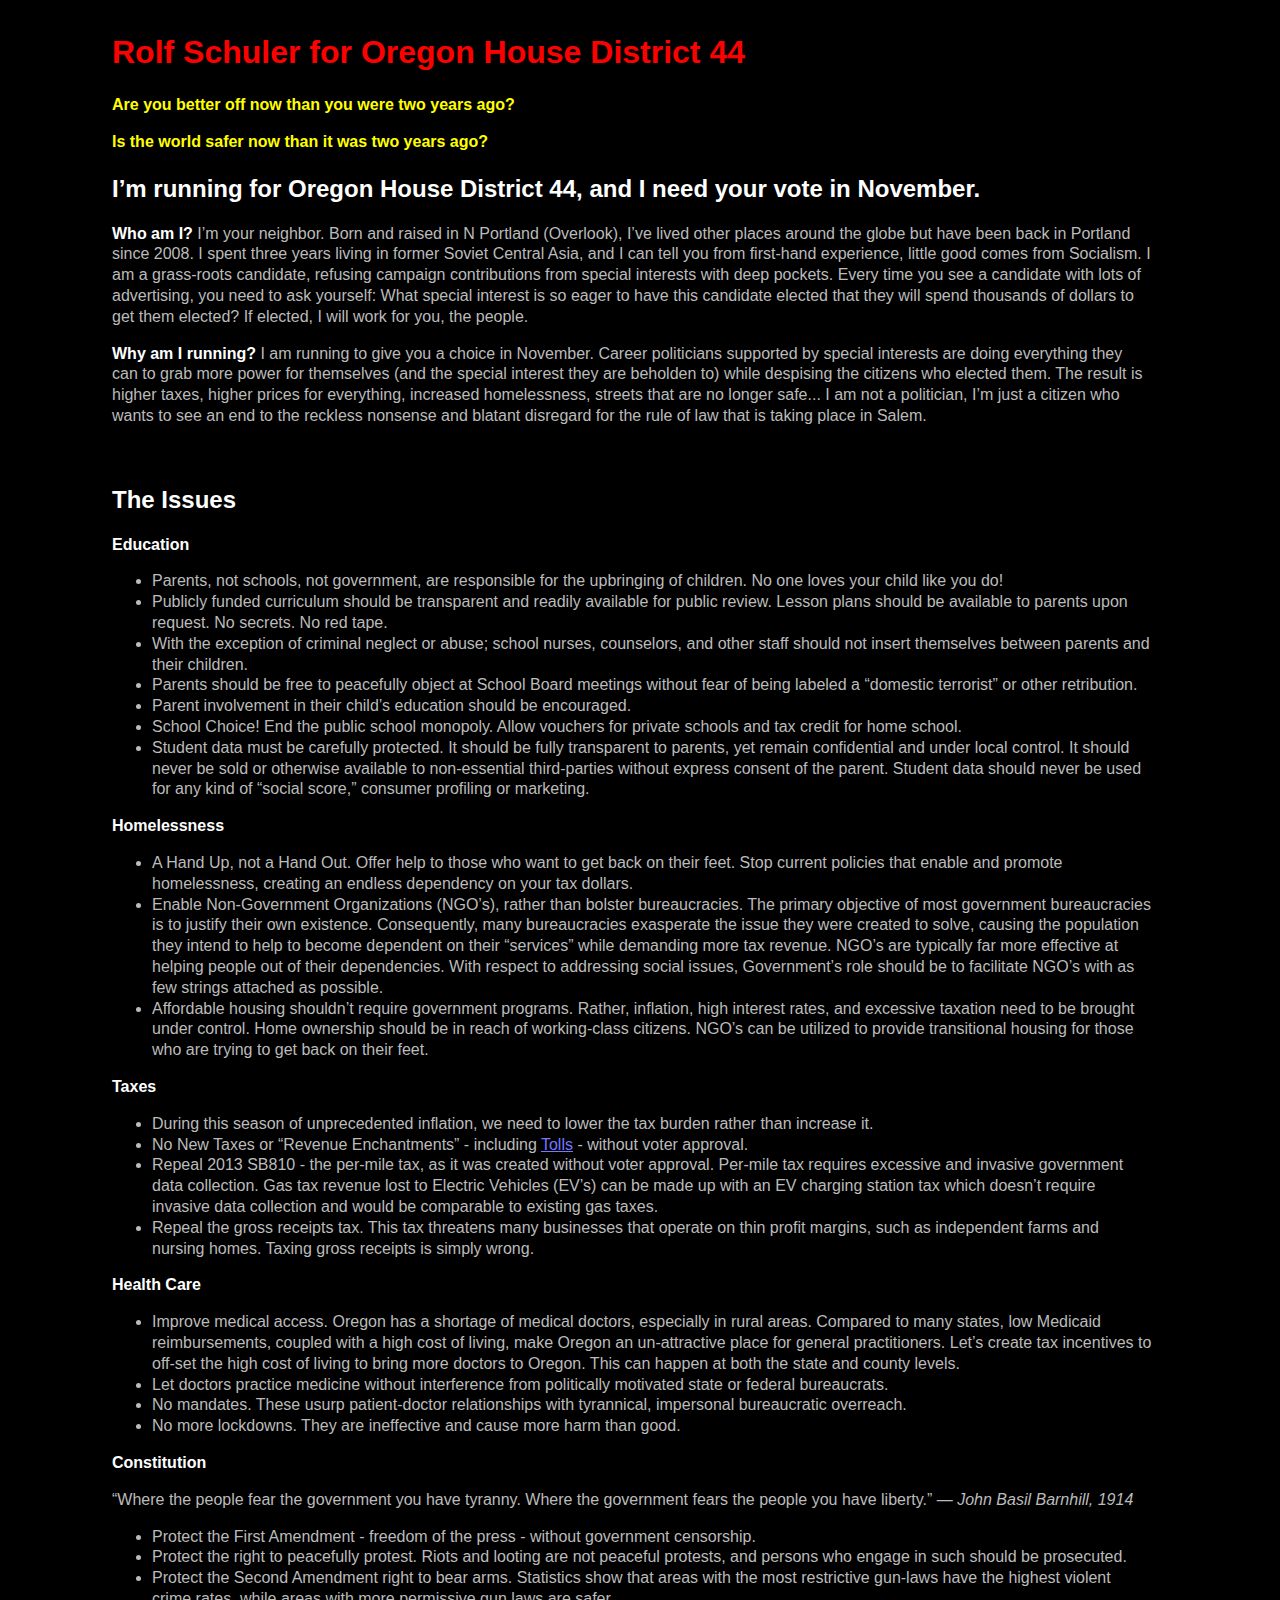
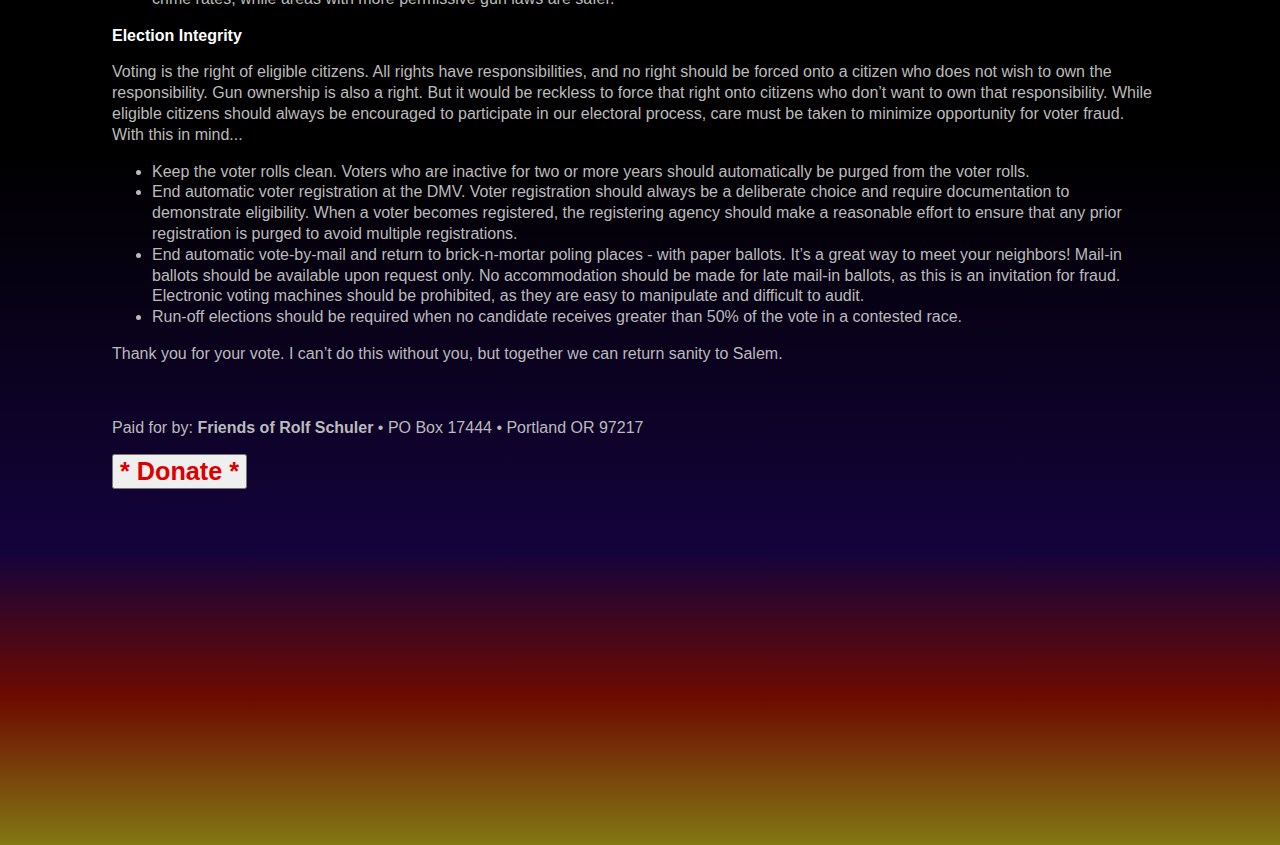
==== index.html @ 528596a6 "Update index.html" ====
<!DOCTYPE html>
<html lang="en">
<head>
<meta http-equiv="Content-Type" content="text/html; charset=UTF-8" />
<meta name="viewport" content="width=device-width, initial-scale=1.0" />
<link rel="stylesheet" type="text/css" href="reactive_black.css" />
<link rel="shortcut icon" href="favicon.ico" type="image/x-icon" />
<title>Rolf For Oregon House District 44</title>
<script type="text/javascript">
var revision = {
 "en" : "2022-10-09 rs",
 "es" : "jh",
 "ru" : "tp",
 "uk" : "tp"
};
</script>
</head>
<body>
<!--  Insert Language Options   en es ru uk  -->
<h1>Rolf Schuler for Oregon House District 44</h1>
<p class="pHeadY">Are you better off now than you were two years ago?</p>
<p class="pHeadY">Is the world safer now than it was two years ago?</p>

<h2>I&rsquo;m running for Oregon House District 44, and I need your vote in November.</h2>

<p><span class="pHead">Who am I?</span> I&rsquo;m your neighbor. Born and raised in N Portland (Overlook), I&rsquo;ve lived other places around the globe but have been back in Portland since 2008. I spent three years living in former Soviet Central Asia, and I can tell you from first-hand experience, little good comes from Socialism. I am a grass-roots candidate, refusing campaign contributions from special interests with deep pockets. Every time you see a candidate with lots of advertising, you need to ask yourself: What special interest is so eager to have this candidate elected that they will spend thousands of dollars to get them elected? If elected, I will work for you, the people.</p>

<p><span class="pHead">Why am I running?</span> I am running to give you a choice in November. Career politicians supported by special interests are doing everything they can to grab more power for themselves (and the special interest they are beholden to) while despising the citizens who elected them. The result is higher taxes, higher prices for everything, increased homelessness, streets that are no longer safe... I am not a politician, I&rsquo;m just a citizen who wants to see an end to the reckless nonsense and blatant disregard for the rule of law that is taking place in Salem.</p>
<p>&nbsp;</p>
<h2>The Issues</h2>

<p class="pHead">Education</p><ul>
<li>Parents, not schools, not government, are responsible for the upbringing of children. No one loves your child like you do!</li>
<li>Publicly funded curriculum should be transparent and readily available for public review. Lesson plans should be available to parents upon request. No secrets. No red tape.</li>
<li>With the exception of criminal neglect or abuse; school nurses, counselors, and other staff should not insert themselves between parents and their children.</li>
<li>Parents should be free to peacefully object at School Board meetings without fear of being labeled a &ldquo;domestic terrorist&rdquo; or other retribution.</li>
<li>Parent involvement in their child&rsquo;s education should be encouraged.</li>
<li>School Choice! End the public school monopoly. Allow vouchers for private schools and tax credit for home school.</li>
<li>Student data must be carefully protected. It should be fully transparent to parents, yet remain confidential and under local control. It should never be sold or otherwise available to non-essential third-parties without express consent of the parent. Student data should never be used for any kind of &ldquo;social score,&rdquo; consumer profiling or marketing.</li>
</ul>

<p class="pHead">Homelessness</p><ul>
<li>A Hand Up, not a Hand Out. Offer help to those who want to get back on their feet. Stop current policies that enable and promote homelessness, creating an endless dependency on your tax dollars.</li>
<li>Enable Non-Government Organizations (NGO&rsquo;s), rather than bolster bureaucracies. The primary objective of most government bureaucracies is to justify their own existence. Consequently, many bureaucracies exasperate the issue they were created to solve, causing the population they intend to help to become dependent on their &ldquo;services&rdquo; while demanding more tax revenue. NGO&rsquo;s are typically far more effective at helping people out of their dependencies. With respect to addressing social issues, Government&rsquo;s role should be to facilitate NGO&rsquo;s with as few strings attached as possible.</li>
<li>Affordable housing shouldn&rsquo;t require government programs. Rather, inflation, high interest rates, and excessive taxation need to be brought under control. Home ownership should be in reach of working-class citizens. NGO&rsquo;s can be utilized to provide transitional housing for those who are trying to get back on their feet.</li>
</ul>

<p class="pHead">Taxes</p><ul>
<li>During this season of unprecedented inflation, we need to lower the tax burden rather than increase it.</li>
<li>No New Taxes or &ldquo;Revenue Enchantments&rdquo; - including <a href="https://votebeforetolls.org" target="_blank" rel="noreferrer noopener">Tolls</a> - without voter approval.</li>
<li>Repeal 2013 SB810 - the per-mile tax, as it was created without voter approval. Per-mile tax requires excessive and invasive government data collection. Gas tax revenue lost to Electric Vehicles (EV&rsquo;s) can be made up with an EV charging station tax which doesn&rsquo;t require invasive data collection and would be comparable to existing gas taxes.</li>
<li>Repeal the gross receipts tax. This tax threatens many businesses that operate on thin profit margins, such as independent farms and nursing homes. Taxing gross receipts is simply wrong.</li>
</ul>

<p class="pHead">Health Care</p><ul>
<li>Improve medical access. Oregon has a shortage of medical doctors, especially in rural areas. Compared to many states, low Medicaid reimbursements, coupled with a high cost of living, make Oregon an un-attractive place for general practitioners. Let&rsquo;s create tax incentives to off-set the high cost of living to bring more doctors to Oregon. This can happen at both the state and county levels.</li>
<li>Let doctors practice medicine without interference from politically motivated state or federal bureaucrats.</li>
<li>No mandates. These usurp patient-doctor relationships with tyrannical, impersonal bureaucratic overreach.</li>
<li>No more lockdowns. They are ineffective and cause more harm than good.</li>
</ul>

<p class="pHead">Constitution</p><p>&ldquo;Where the people fear the government you have tyranny. Where the government fears the people you have liberty.&rdquo; &mdash; <i>John Basil Barnhill, 1914</i></p><ul>
<li>Protect the First Amendment - freedom of the press - without government censorship.</li>
<li>Protect the right to peacefully protest. Riots and looting are not peaceful protests, and persons who engage in such should be prosecuted.</li>
<li>Protect the Second Amendment right to bear arms. Statistics show that areas with the most restrictive gun-laws have the highest violent crime rates, while areas with more permissive gun laws are safer.</li>
</ul>

<p class="pHead">Election Integrity</p><p>Voting is the right of eligible citizens. All rights have responsibilities, and no right should be forced onto a citizen who does not wish to own the responsibility. Gun ownership is also a right. But it would be reckless to force that right onto citizens who don&rsquo;t want to own that responsibility. While eligible citizens should always be encouraged to participate in our electoral process, care must be taken to minimize opportunity for voter fraud. With this in mind...</p><ul>
<li>Keep the voter rolls clean. Voters who are inactive for two or more years should automatically be purged from the voter rolls.</li>
<li>End automatic voter registration at the DMV. Voter registration should always be a deliberate choice and require documentation to demonstrate eligibility. When a voter becomes registered, the registering agency should make a reasonable effort to ensure that any prior registration is purged to avoid multiple registrations.</li>
<li>End automatic vote-by-mail and return to brick-n-mortar poling places - with paper ballots. It&rsquo;s a great way to meet your neighbors! Mail-in ballots should be available upon request only. No accommodation should be made for late mail-in ballots, as this is an invitation for fraud. Electronic voting machines should be prohibited, as they are easy to manipulate and difficult to audit.</li>
<li>Run-off elections should be required when no candidate receives greater than 50% of the vote in a contested race.</li>
</ul>

<p>Thank you for your vote. I can&rsquo;t do this without you, but together we can return sanity to Salem.</p>
<p>&nbsp;</p>
<p>Paid for by: <strong>Friends of Rolf Schuler</strong> &bull; PO Box 17444 &bull; Portland OR 97217</p>
<div style="font-size: large"><form action="https://secure.anedot.com/0b63c38c-93d5-4f43-864d-88f693352cc8/90d7b7e9-d9a1-4845-b103-831c47425085"" method="get" target="_blank">
   <button class="bigButton" type="submit">* Donate *</button>
</form></div>
<p>&nbsp;</p>
<!--  Add Endorsement Badges -->
<div class="no_print"><p>&nbsp;</p><p>&nbsp;</p><p>&nbsp;</p><p>&nbsp;</p><p>&nbsp;</p><p>&nbsp;</p><p>&nbsp;</p><p>&nbsp;</p></div>
</body>
</html>
---- reactive_black.css ----
html { font-size: 100%; }
* { box-sizing: border-box; }
body {
    line-height: 130%;
    background-color: #000000;
     background: linear-gradient(0deg, rgba(130,120,20,1) 0%, rgba(110,10,0,1) 6%, rgba(20,3,60,1) 12%, rgba(0,0,0,1) 28%, rgba(0,0,0,1) 100%);
    margin: 2rem 7rem 1.5rem 7rem;
    max-width: 65rem;
    color: #bbbbbb;
    font-family: Arial, Tahoma, Verdana, Geneva, Helvetica, Swiss, sans-serif;
}
img.floatright {float: right; margin: 0em 0em 1em 2em; width: 30%; z-index: 1; }
img.floatright:hover {
    transform: scale(1.1);
    float: right; margin: 2em 2em 2em 2em; padding-left: 1em;
    width: 70%;
    filter: none;
    z-index: 3;
}

/*   My Android Note 4 is 360 x 560 vertical or 640 x 280 horizontal  */
/*   https://viewportsizes.com/mine/     https://dev.to/macargnelutti/using-css-viewport-units-for-font-sizes-can-be-tricky-3h31   */
@media only screen and (max-width: 820px) {
  /* For mobile phones: */
  html { font-size: 3vw; }
  body { margin: 1rem 2rem 1.5rem 2rem; }
  img.floatright { width: 40%; }
  img.floatright:hover { width: 100%; float: none; margin: 1em 0em 1em 0em; padding-left: 0em; z-index: 1; }
}
@media only screen and (max-width: 599px) {
  /* For mobile phones: */
  html { font-size: 4vw; }
  body { margin: 1rem 2rem 1.5rem 2rem; }
  img.floatright { width: 100%; margin: 0em 0em 0em 0em; float: none; z-index: 1; filter: none; }
  img.floatright:hover { width: 100%; margin: 0em 0em 0em 0em; padding-left: 0em; float: none; z-index: 1; filter: none; }
}




a:link { color: #7777ff; text-decoration: underline; background-color: rgba(0,0,0,0.5) }
a:active { color: #ffff00; text-decoration: none; background-color: #0000ff }
a:visited { color: #5555d4; text-decoration: underline; background-color: rgba(0,0,0,0.5) }
a:hover { color: #dd0000; text-decoration: underline overline; background-color: #ffff00 }

a[href^=tel]:before { content: '\260e \2009'; }     /*  escaped Unicode black phone, escaped Unicode thin-space  */
a[href^=mailto]:before { content: '\2709 \2009'; }  /*  escaped Unicode envelope, escaped Unicode thin-space  */

h1 { page-break-after: avoid; line-height: 130%; color: #ff0000; }
h2 { page-break-after: avoid; line-height: 130%; color: #ffffff; }
h3 { page-break-after: avoid; line-height: 130%; }
h4 { page-break-after: avoid; line-height: 130%; }

p { orphans: 2; }

.pHead{ font-weight: bold; color: #ffffff }
.pHeadY{ font-weight: bold; color: #ffff00 }

/*  background gradient created at https://cssgradient.io/   */
p.auxLinkBar{ text-align: center; font-size: smaller; background: rgba(200,200,0,0.1); background: linear-gradient(90deg, rgba(255,255,0,0.8) 0%, rgba(180,180,0,0.4) 15%, rgba(130,150,0,0.1) 50%, rgba(180,180,0,0.4) 85%, rgba(255,255,0,0.8) 100%); color: rgba(255,100,100,1); padding-top: 0.3rem; padding-bottom: 0.3rem; padding-left: 3rem; padding-right: 3rem; margin-top: 0rem; margin-bottom: 1rem; }
p.auxLinkBar a:link { color: rgba(70,70,255,1); text-decoration: underline; background-color: rgba(0,0,0,0.5); }
p.auxLinkBar a:active { color: rgba(0,0,0,1); text-decoration: none; background-color: rgba(255,255,255,1); }
p.auxLinkBar a:visited { color: rgba(70,70,255,1); text-decoration: underline; background-color: rgba(0,0,0,0.5); }
p.auxLinkBar a:hover { color: rgba(0,0,0,0.8); text-decoration: underline overline; background-color: rgba(255,255,255,0.8); }
p.auxLinkBar .current { color: rgba(255,80,80,0.9); }

.red_bold { color: #ff0000; font-weight: bold; }
.note { color: #00bb00; font-family: times, serif; font-style: italic; }


.yellow_highlight { background-color: rgba(255,255,0,0.4);  color: #eeeeee; }

.command { font-family: Consolas, 'Liberation Mono', Terminus, 'Lucida Console', Terminal, Gamow, monospace, 'Courier New', Courier, mono; color: #ffffff; background-color: rgba(170,255,170,0.3); font-weight: bold; }

.see_also_wb { font-size: smaller; color: #00aa00;  font-style: italic; font-family: times, serif; }

.see_also_wb a:link { color: #66ff00; font-weight: bold; font-style: italic; text-decoration: underline }
.see_also_wb a:active { color: #00cc00; font-weight: bold; font-style: italic; text-decoration: underline overline; background-color: #ffff66 }
.see_also_wb a:visited { color: #66ff00; font-weight: bold; font-style: italic; text-decoration: underline }
.see_also_wb a:hover { color: #000000; font-weight: bold; font-style: italic; text-decoration: none; background-color: #33ff33 }

.date_line { color: #9a9a9a; font-family: "times new roman", roman, times, serif; text-align: left; font-style: italic; font-size: smaller; }

.red_field { color: #ee0000; font-family: consolas, "Liberation Mono", OCR, "OCR A Extended", "Lucida Sans Typewriter", "Courier New", Courier, mono; font-weight: bold; }

.NotHere { color: rgba(0,0,0,0); font-size: small; }
.NotHere a:link    { color: rgba(0,0,0,0); text-decoration: none; background-color: rgba(0,0,0,0); }
.NotHere a:active  { color: rgba(0,0,0,0); text-decoration: none; background-color: rgba(0,0,0,0); }
.NotHere a:visited { color: rgba(0,0,0,0); text-decoration: none; background-color: rgba(0,0,0,0); }
.NotHere a:hover   { color: rgba(0,0,0,0); text-decoration: none; background-color: rgba(0,0,0,0); }

.button {
        display: inline-block;
        padding: 10px 20px;
        text-align: center;
        text-decoration: none;
        color: #ffffff;
        background-color: #7aa8b7;
        border-radius: 6px;
        outline: none;
        font-size: large;
      }

.bigButton { font-weight: bold; font-size: 1.4em; color: #dd0000; }

div.body_box { margin: auto; padding: 0.5rem 2rem 1rem 2rem;
 border: thin double #998787;
/* Gradient generated from http://www.colorzilla.com/gradient-editor/#ffffe5+0,eddf89+100;Custom */
background: #777734; /* Old browsers */
background: -moz-radial-gradient(center, ellipse cover,  #ffffe5 0%, #eddf89 100%); /* FF3.6+ */
background: -webkit-gradient(radial, center center, 0px, center center, 100%, color-stop(0%,#ffffe5), color-stop(100%,#eddf89)); /* Chrome,Safari4+ */
background: -webkit-radial-gradient(center, ellipse cover,  #ffffe5 0%,#eddf89 100%); /* Chrome10+,Safari5.1+ */
background: -o-radial-gradient(center, ellipse cover,  #ffffe5 0%,#eddf89 100%); /* Opera 12+ */
background: -ms-radial-gradient(center, ellipse cover,  #ffffe5 0%,#eddf89 100%); /* IE10+ */
background: radial-gradient(ellipse at center, #271505 0%, #483010 100%); /* W3C */
}
div.body_box a:link { background-color: rgba(0,0,0,0.0) }
div.body_box a:active { background-color: #0000ff }
div.body_box a:visited { background-color: rgba(0,0,0,0.0) }
div.body_box a:hover { background-color: #ffff00 }
/*
div.body_box a:link { color: #7777ff; text-decoration: underline; background-color: rgba(0,0,0,0.0) }
div.body_box a:active { color: #ffff00; text-decoration: none; background-color: #0000ff }
div.body_box a:visited { color: #5555d4; text-decoration: underline; background-color: rgba(0,0,0,0.0) }
div.body_box a:hover { color: #dd0000; text-decoration: underline overline; background-color: #ffff00 }
*/

.no_print { }

@media print {
    .no_print {display:none;}
    .NotHere {display:none;}
    p.auxLinkBar {display:none;}
}
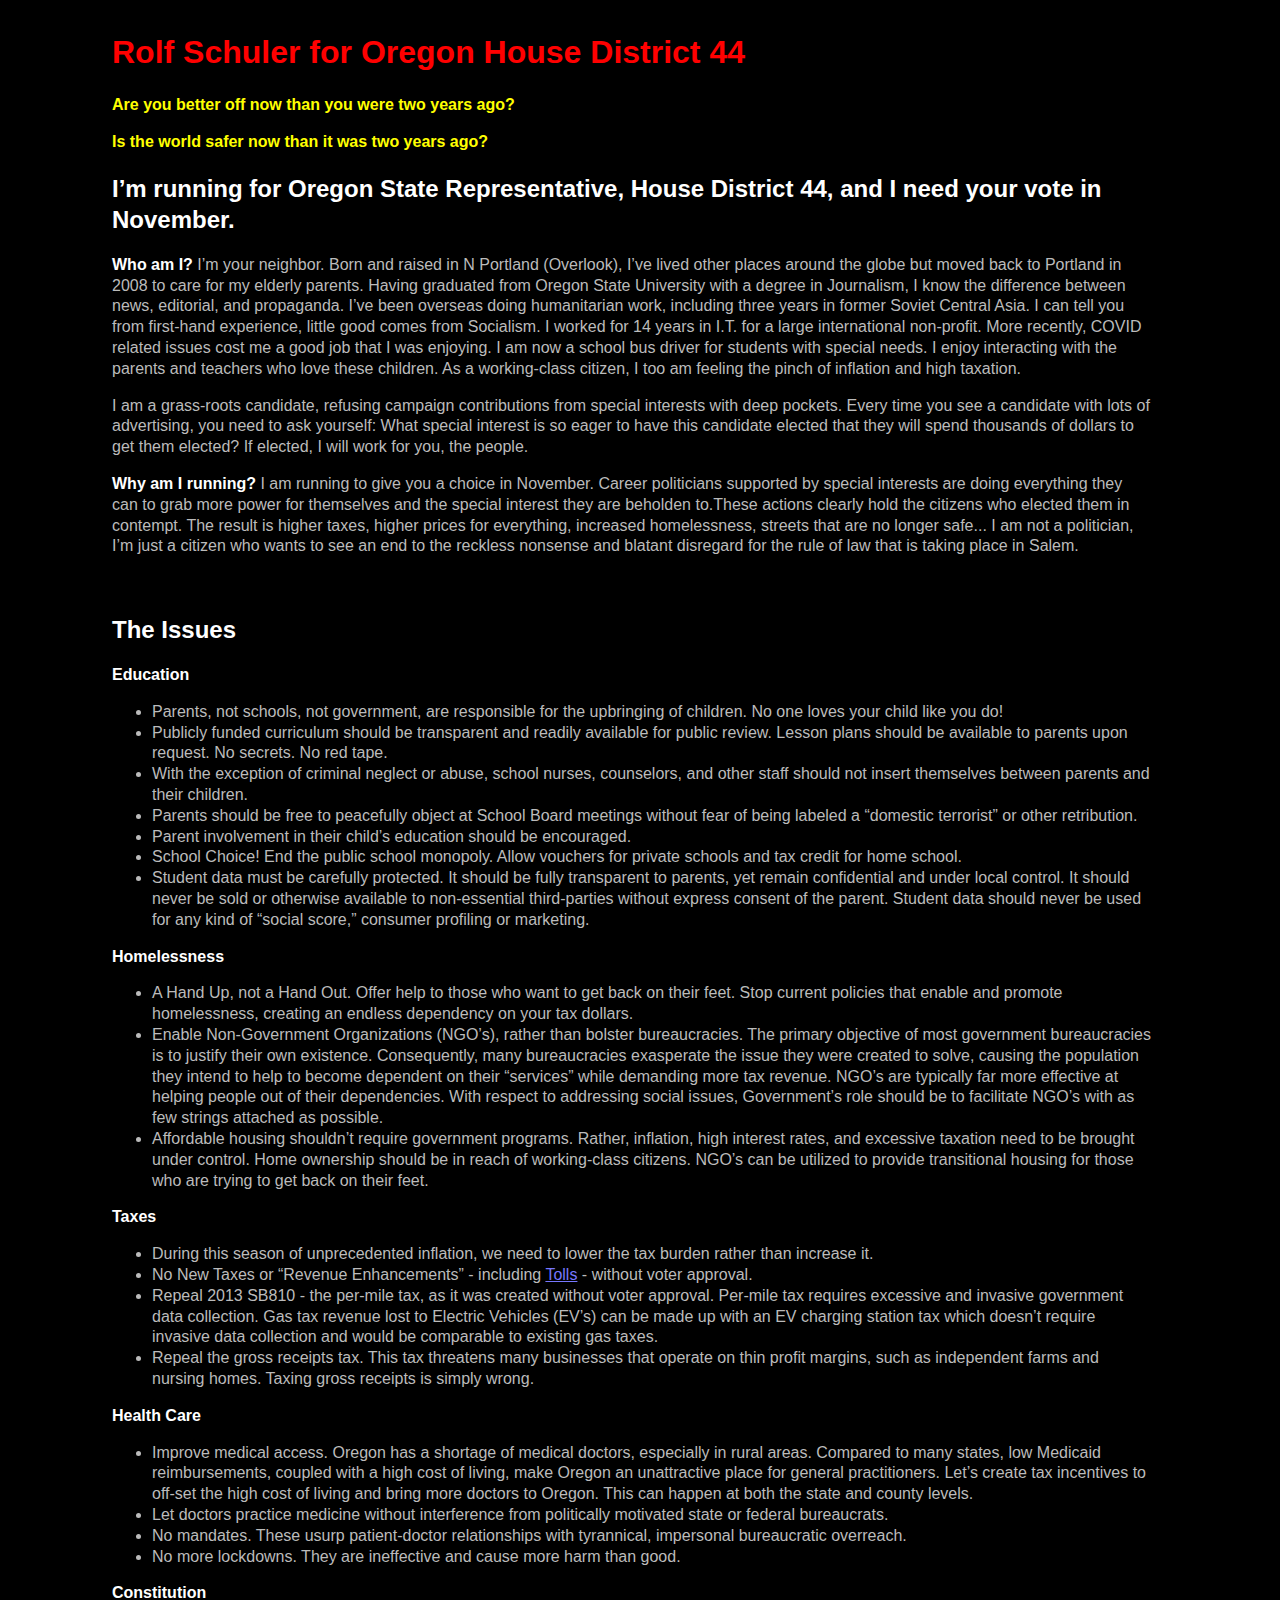
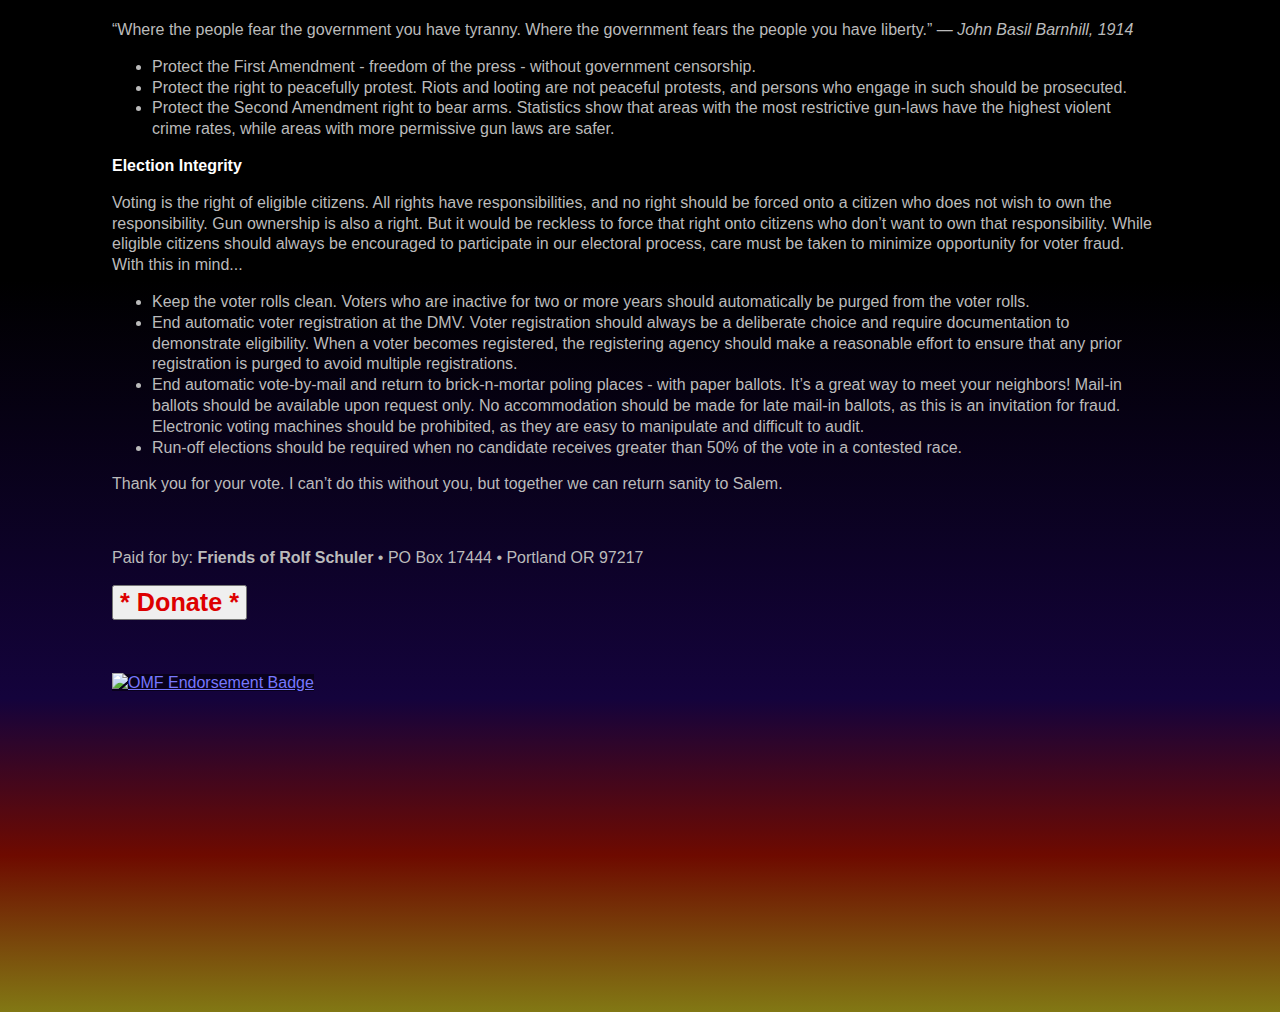
==== commit ee5d3767: "Add files via upload" ====
--- a/index.html
+++ b/index.html
@@ -6,6 +6,7 @@
 <link rel="stylesheet" type="text/css" href="reactive_black.css" />
 <link rel="shortcut icon" href="favicon.ico" type="image/x-icon" />
 <title>Rolf For Oregon House District 44</title>
+<script type="text/javascript" src ="r4o.js"></script>
 <script type="text/javascript">
 var revision = {
  "en" : "2022-10-09 rs",
@@ -21,18 +22,18 @@
 <p class="pHeadY">Are you better off now than you were two years ago?</p>
 <p class="pHeadY">Is the world safer now than it was two years ago?</p>
 
-<h2>I&rsquo;m running for Oregon House District 44, and I need your vote in November.</h2>
+<h2>I&rsquo;m running for Oregon State Representative, House District 44, and I need your vote in November.</h2>
 
-<p><span class="pHead">Who am I?</span> I&rsquo;m your neighbor. Born and raised in N Portland (Overlook), I&rsquo;ve lived other places around the globe but have been back in Portland since 2008. I spent three years living in former Soviet Central Asia, and I can tell you from first-hand experience, little good comes from Socialism. I am a grass-roots candidate, refusing campaign contributions from special interests with deep pockets. Every time you see a candidate with lots of advertising, you need to ask yourself: What special interest is so eager to have this candidate elected that they will spend thousands of dollars to get them elected? If elected, I will work for you, the people.</p>
+<p><span class="pHead">Who am I?</span> I&rsquo;m your neighbor. Born and raised in N Portland (Overlook), I&rsquo;ve lived other places around the globe but moved back to Portland in 2008 to care for my elderly parents. Having graduated from Oregon State University with a degree in Journalism, I know the difference between news, editorial, and propaganda. I&rsquo;ve been overseas doing humanitarian work, including three years in former Soviet Central Asia. I can tell you from first-hand experience, little good comes from Socialism. I worked for 14 years in I.T. for a large international non-profit. More recently, COVID related issues cost me a good job that I was enjoying. I am now a school bus driver for students with special needs. I enjoy interacting with the parents and teachers who love these children. As a working-class citizen, I too am feeling the pinch of inflation and high taxation.</p><p>I am a grass-roots candidate, refusing campaign contributions from special interests with deep pockets. Every time you see a candidate with lots of advertising, you need to ask yourself: What special interest is so eager to have this candidate elected that they will spend thousands of dollars to get them elected? If elected, I will work for you, the people.</p>
 
-<p><span class="pHead">Why am I running?</span> I am running to give you a choice in November. Career politicians supported by special interests are doing everything they can to grab more power for themselves (and the special interest they are beholden to) while despising the citizens who elected them. The result is higher taxes, higher prices for everything, increased homelessness, streets that are no longer safe... I am not a politician, I&rsquo;m just a citizen who wants to see an end to the reckless nonsense and blatant disregard for the rule of law that is taking place in Salem.</p>
+<p><span class="pHead">Why am I running?</span> I am running to give you a choice in November. Career politicians supported by special interests are doing everything they can to grab more power for themselves and the special interest they are beholden to.These actions clearly hold the citizens who elected them in contempt. The result is higher taxes, higher prices for everything, increased homelessness, streets that are no longer safe... I am not a politician, I&rsquo;m just a citizen who wants to see an end to the reckless nonsense and blatant disregard for the rule of law that is taking place in Salem.</p>
 <p>&nbsp;</p>
 <h2>The Issues</h2>
 
 <p class="pHead">Education</p><ul>
 <li>Parents, not schools, not government, are responsible for the upbringing of children. No one loves your child like you do!</li>
 <li>Publicly funded curriculum should be transparent and readily available for public review. Lesson plans should be available to parents upon request. No secrets. No red tape.</li>
-<li>With the exception of criminal neglect or abuse; school nurses, counselors, and other staff should not insert themselves between parents and their children.</li>
+<li>With the exception of criminal neglect or abuse, school nurses, counselors, and other staff should not insert themselves between parents and their children.</li>
 <li>Parents should be free to peacefully object at School Board meetings without fear of being labeled a &ldquo;domestic terrorist&rdquo; or other retribution.</li>
 <li>Parent involvement in their child&rsquo;s education should be encouraged.</li>
 <li>School Choice! End the public school monopoly. Allow vouchers for private schools and tax credit for home school.</li>
@@ -47,13 +48,13 @@
 
 <p class="pHead">Taxes</p><ul>
 <li>During this season of unprecedented inflation, we need to lower the tax burden rather than increase it.</li>
-<li>No New Taxes or &ldquo;Revenue Enchantments&rdquo; - including <a href="https://votebeforetolls.org" target="_blank" rel="noreferrer noopener">Tolls</a> - without voter approval.</li>
+<li>No New Taxes or &ldquo;Revenue Enhancements&rdquo; - including <a href="https://votebeforetolls.org" target="_blank" rel="noreferrer noopener">Tolls</a> - without voter approval.</li>
 <li>Repeal 2013 SB810 - the per-mile tax, as it was created without voter approval. Per-mile tax requires excessive and invasive government data collection. Gas tax revenue lost to Electric Vehicles (EV&rsquo;s) can be made up with an EV charging station tax which doesn&rsquo;t require invasive data collection and would be comparable to existing gas taxes.</li>
 <li>Repeal the gross receipts tax. This tax threatens many businesses that operate on thin profit margins, such as independent farms and nursing homes. Taxing gross receipts is simply wrong.</li>
 </ul>
 
 <p class="pHead">Health Care</p><ul>
-<li>Improve medical access. Oregon has a shortage of medical doctors, especially in rural areas. Compared to many states, low Medicaid reimbursements, coupled with a high cost of living, make Oregon an un-attractive place for general practitioners. Let&rsquo;s create tax incentives to off-set the high cost of living to bring more doctors to Oregon. This can happen at both the state and county levels.</li>
+<li>Improve medical access. Oregon has a shortage of medical doctors, especially in rural areas. Compared to many states, low Medicaid reimbursements, coupled with a high cost of living, make Oregon an unattractive place for general practitioners. Let&rsquo;s create tax incentives to off-set the high cost of living and bring more doctors to Oregon. This can happen at both the state and county levels.</li>
 <li>Let doctors practice medicine without interference from politically motivated state or federal bureaucrats.</li>
 <li>No mandates. These usurp patient-doctor relationships with tyrannical, impersonal bureaucratic overreach.</li>
 <li>No more lockdowns. They are ineffective and cause more harm than good.</li>
@@ -79,7 +80,10 @@
    <button class="bigButton" type="submit">* Donate *</button>
 </form></div>
 <p>&nbsp;</p>
-<!--  Add Endorsement Badges -->
+<!--  Add Endorsement Badges
+      Oregonians for Medical Freedom    https://www.oregoniansformedicalfreedom.com/
+-->
+<p class="stealth_link"><a href="https://www.oregoniansformedicalfreedom.com/" title="Oregonians For Medical Freedom" target="_blank" rel="noreferrer noopener"><img src="omf_badge.jpg" height="150" width="150" alt="OMF Endorsement Badge" /></a></p>
 <div class="no_print"><p>&nbsp;</p><p>&nbsp;</p><p>&nbsp;</p><p>&nbsp;</p><p>&nbsp;</p><p>&nbsp;</p><p>&nbsp;</p><p>&nbsp;</p></div>
 </body>
-</html>
+</html>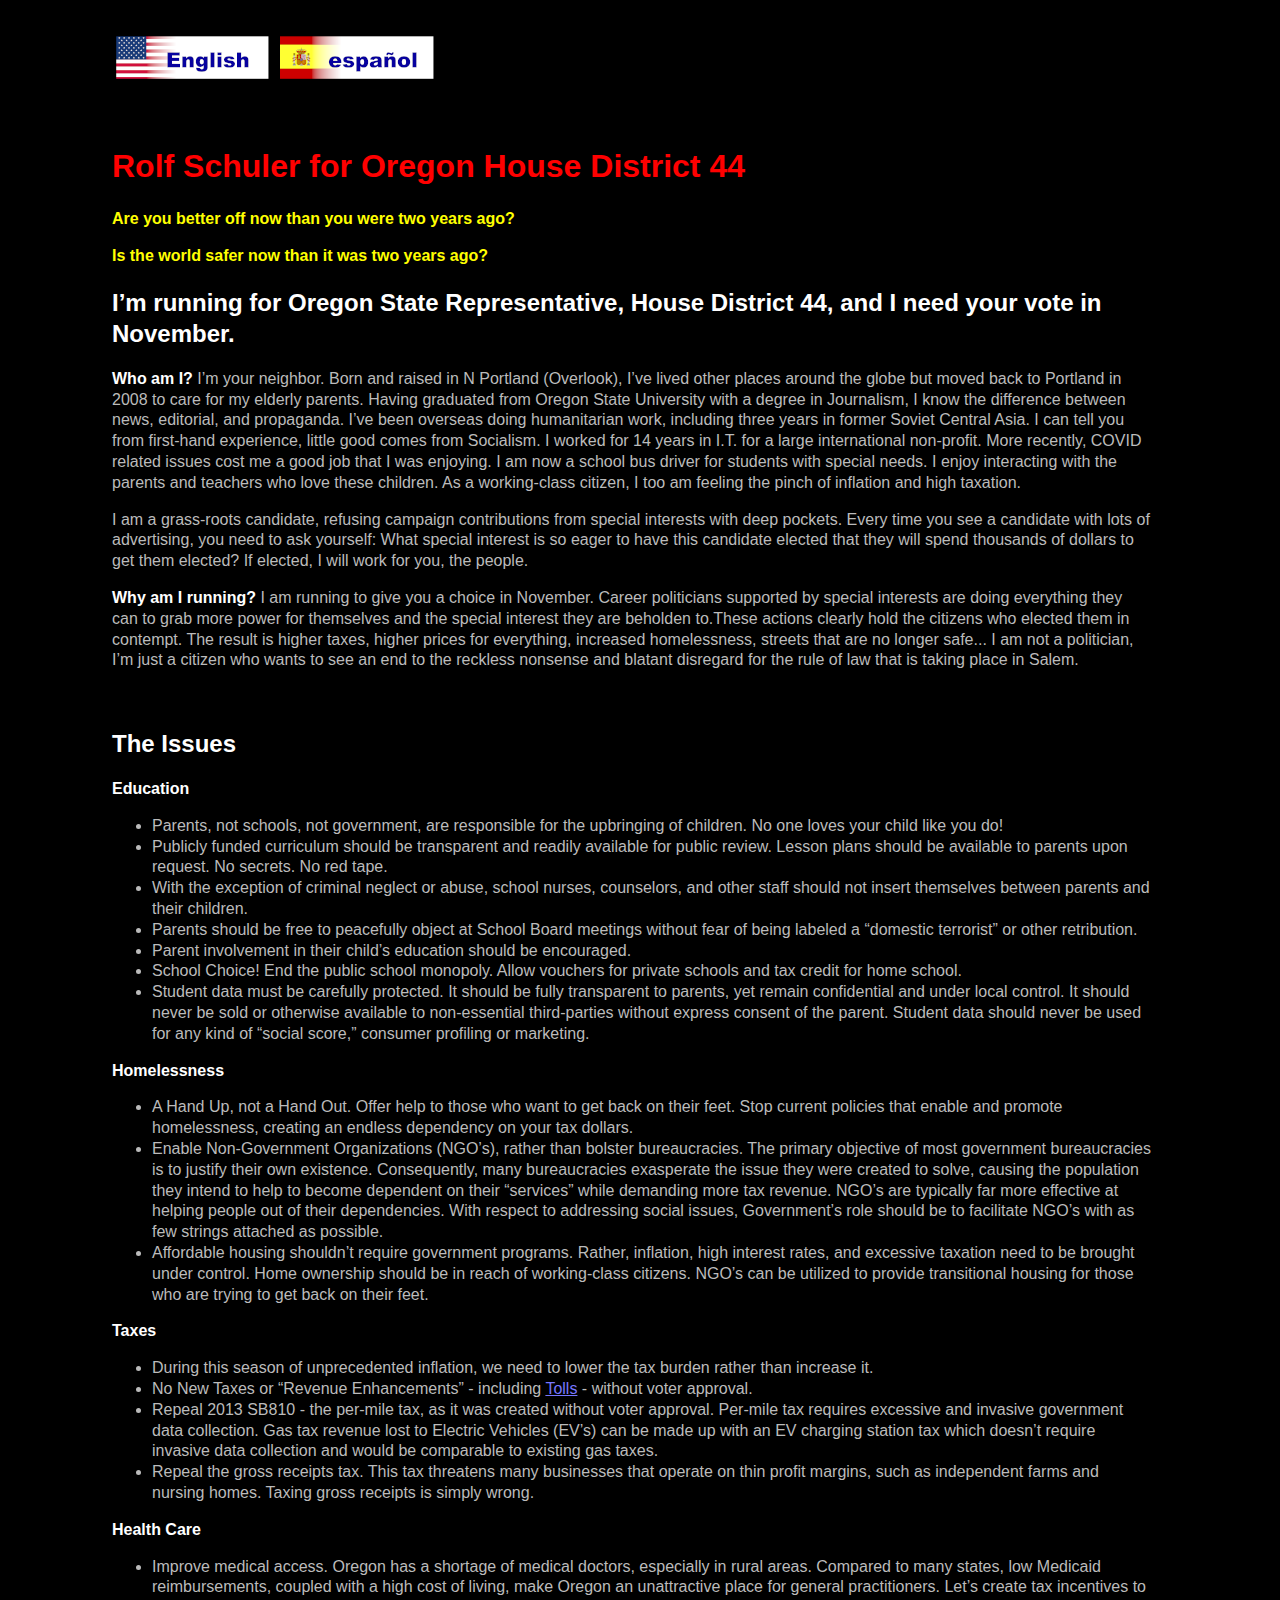
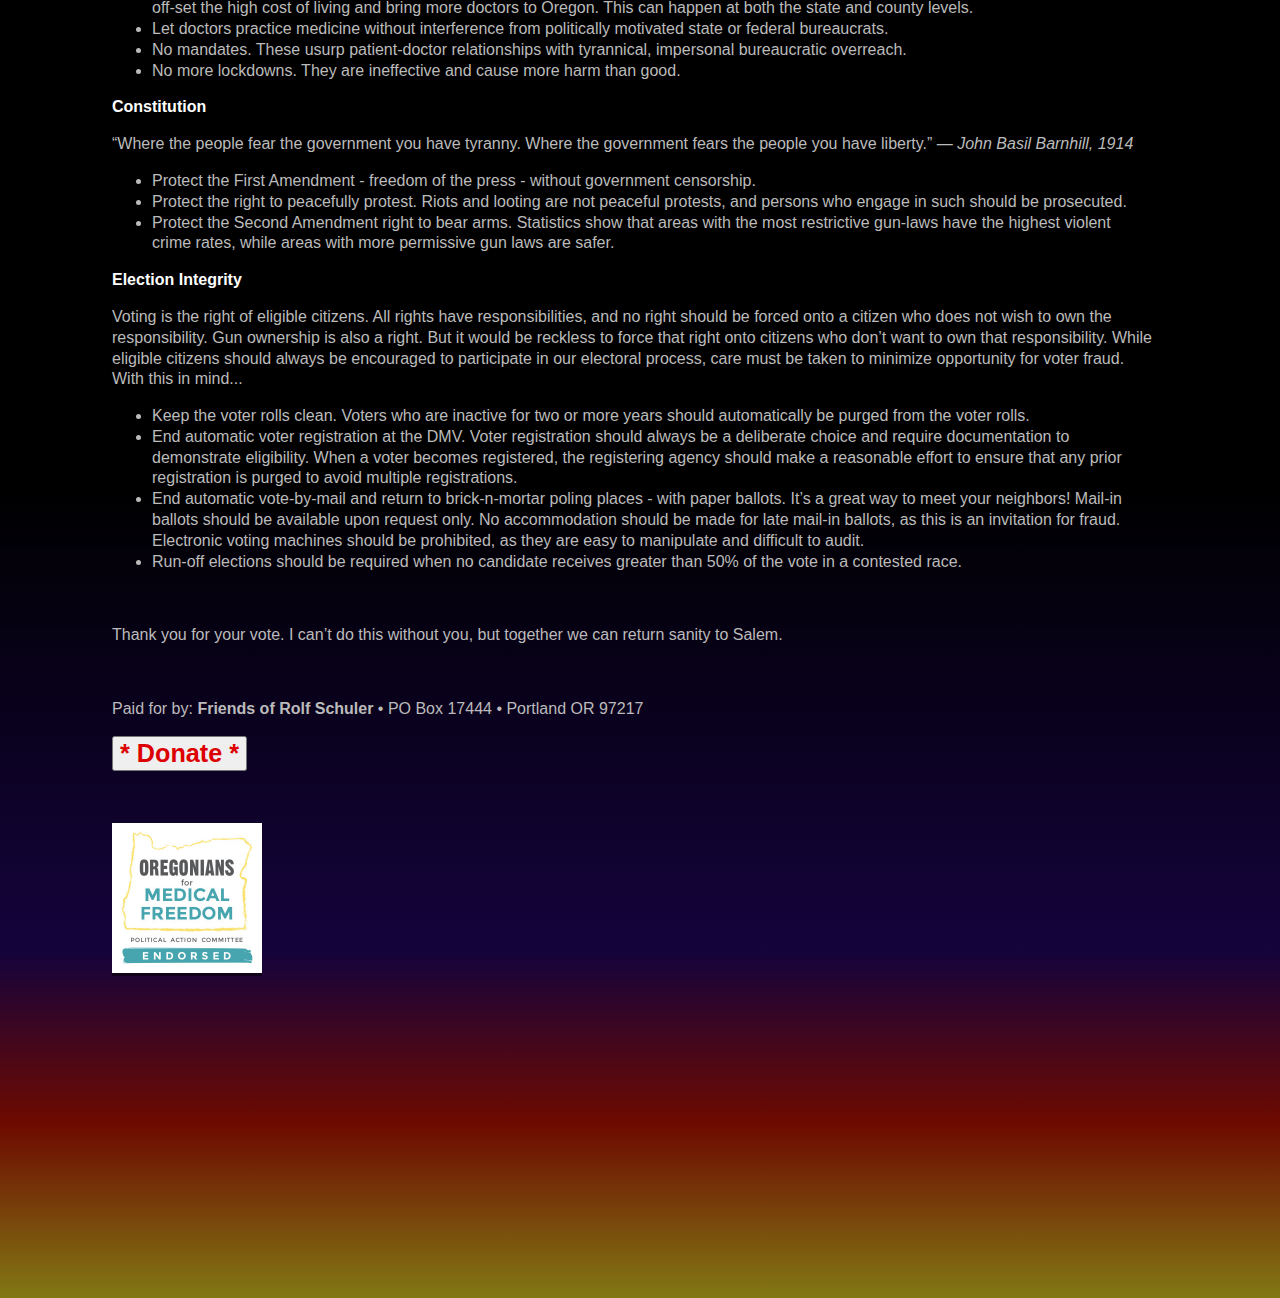
==== commit dbf5a317: "Add files via upload" ====
--- a/index.html
+++ b/index.html
@@ -9,8 +9,8 @@
 <script type="text/javascript" src ="r4o.js"></script>
 <script type="text/javascript">
 var revision = {
- "en" : "2022-10-09 rs",
- "es" : "jh",
+ "en" : "2022-10-15 rs",
+ "es" : "2022-10-17 jh",
  "ru" : "tp",
  "uk" : "tp"
 };
@@ -18,6 +18,7 @@
 </head>
 <body>
 <!--  Insert Language Options   en es ru uk  -->
+<script type="text/javascript">document.write(langBar());</script>
 <h1>Rolf Schuler for Oregon House District 44</h1>
 <p class="pHeadY">Are you better off now than you were two years ago?</p>
 <p class="pHeadY">Is the world safer now than it was two years ago?</p>
@@ -73,9 +74,8 @@
 <li>Run-off elections should be required when no candidate receives greater than 50% of the vote in a contested race.</li>
 </ul>
 
-<p>Thank you for your vote. I can&rsquo;t do this without you, but together we can return sanity to Salem.</p>
-<p>&nbsp;</p>
-<p>Paid for by: <strong>Friends of Rolf Schuler</strong> &bull; PO Box 17444 &bull; Portland OR 97217</p>
+<p>&nbsp;</p><p>Thank you for your vote. I can&rsquo;t do this without you, but together we can return sanity to Salem.</p>
+<p>&nbsp;</p><p>Paid for by: <strong>Friends of Rolf Schuler</strong> &bull; PO Box 17444 &bull; Portland OR 97217</p>
 <div style="font-size: large"><form action="https://secure.anedot.com/0b63c38c-93d5-4f43-864d-88f693352cc8/90d7b7e9-d9a1-4845-b103-831c47425085"" method="get" target="_blank">
    <button class="bigButton" type="submit">* Donate *</button>
 </form></div>
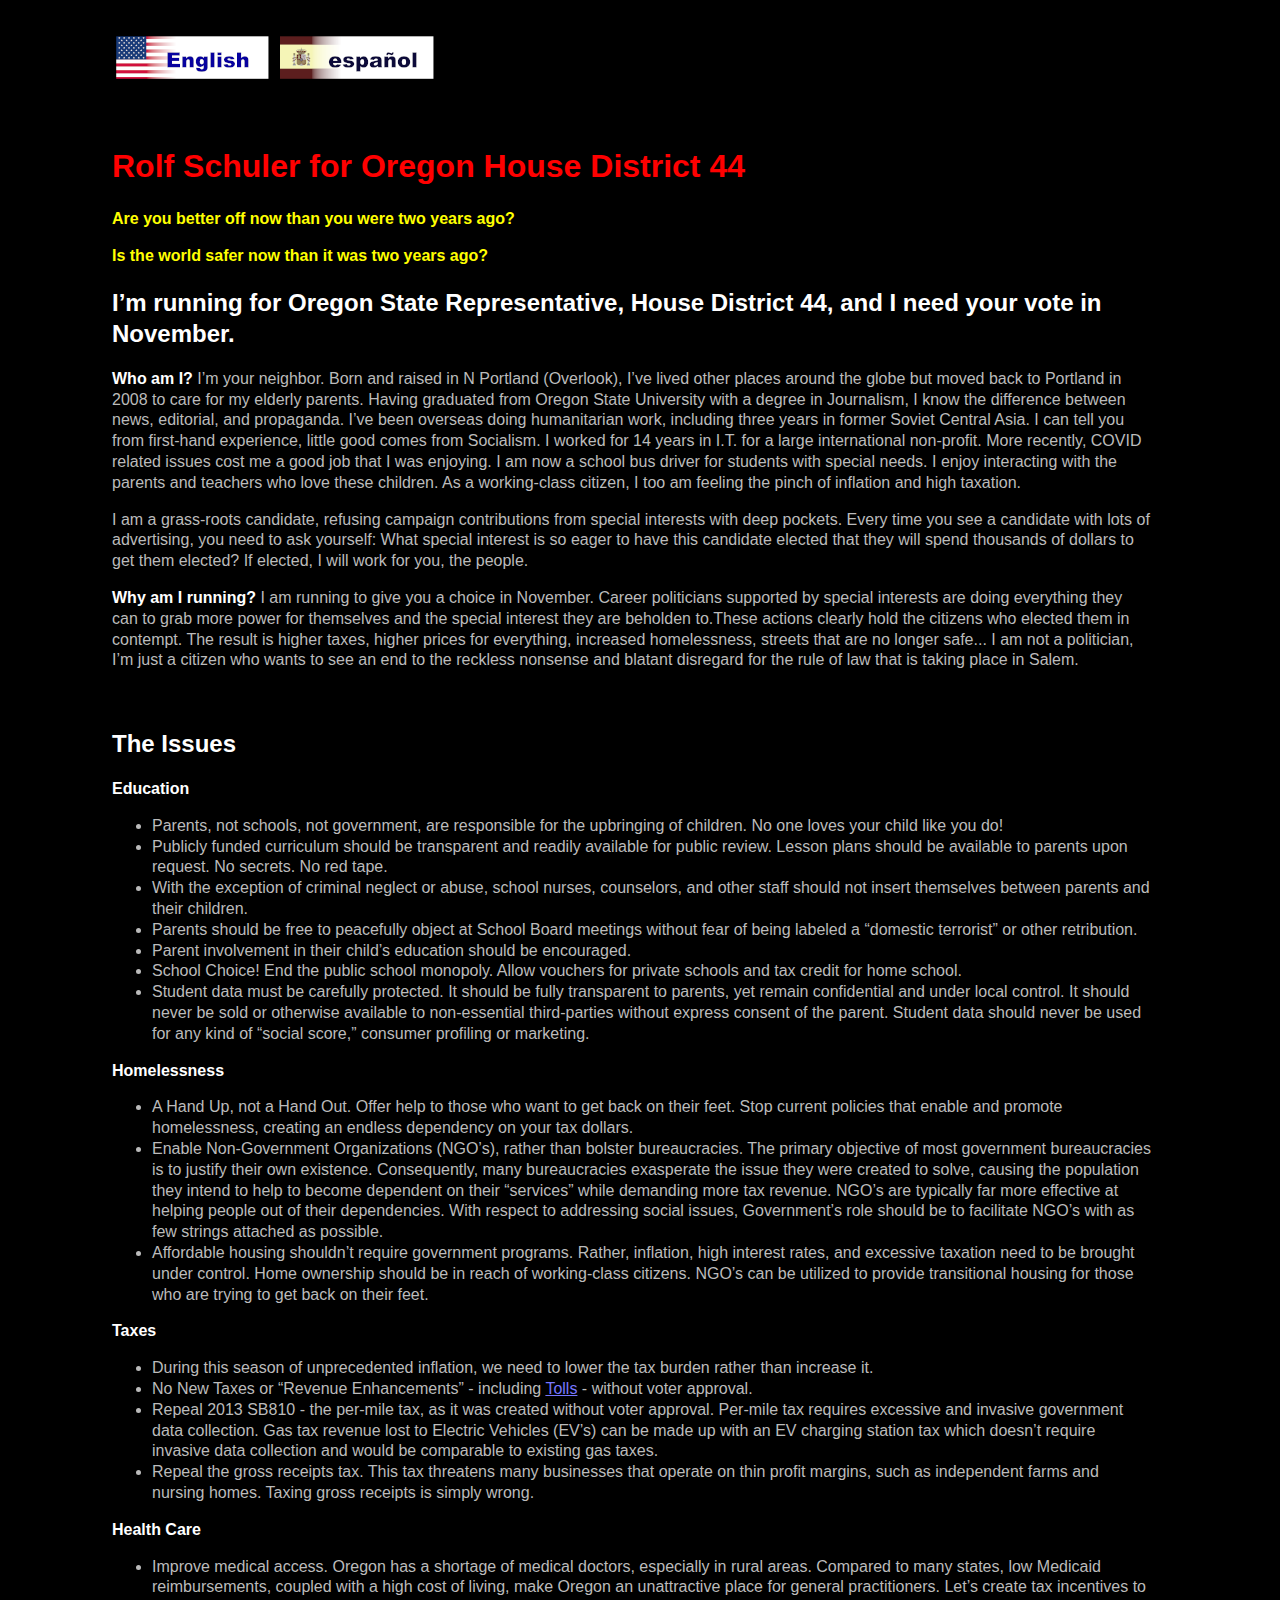
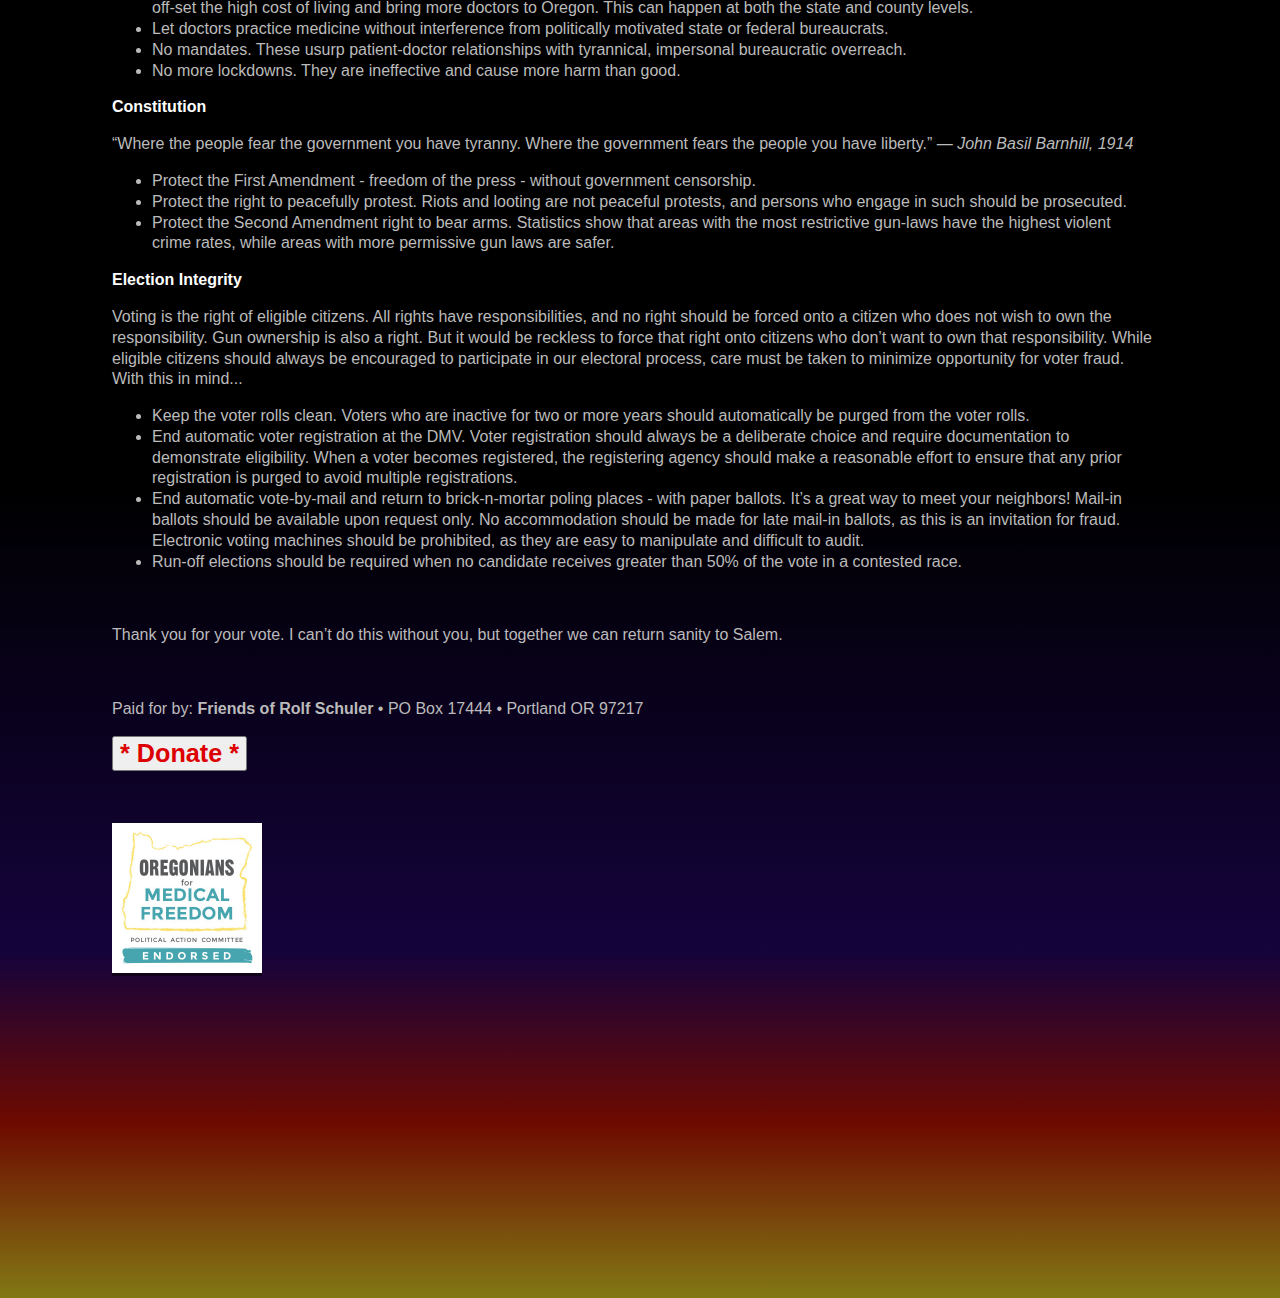
==== commit 68f6b369: "Add files via upload" ====
--- a/index.html
+++ b/index.html
@@ -10,10 +10,11 @@
 <script type="text/javascript">
 var revision = {
  "en" : "2022-10-15 rs",
- "es" : "2022-10-17 jh",
+ "es" : "2022-10-23 jh",
  "ru" : "tp",
  "uk" : "tp"
 };
+var xpage = "en";
 </script>
 </head>
 <body>
--- a/reactive_black.css
+++ b/reactive_black.css
@@ -16,6 +16,17 @@
     width: 70%;
     filter: none;
     z-index: 3;
+}
+
+/* p.stealth_link a:link, p.stealth_link a:visited, p.stealth_link a:hover, p.stealth_link a:active {text-decoration: none; background-color: inherit; color: inherit; } */
+p.stealth_link a:link, p.stealth_link a:visited, p.stealth_link a:hover, p.stealth_link a:active { color: inherit; }
+
+img.langButton {
+	filter: grayscale(70%) opacity(40);
+}
+
+img.langButton:hover {
+	filter: none;
 }
 
 /*   My Android Note 4 is 360 x 560 vertical or 640 x 280 horizontal  */
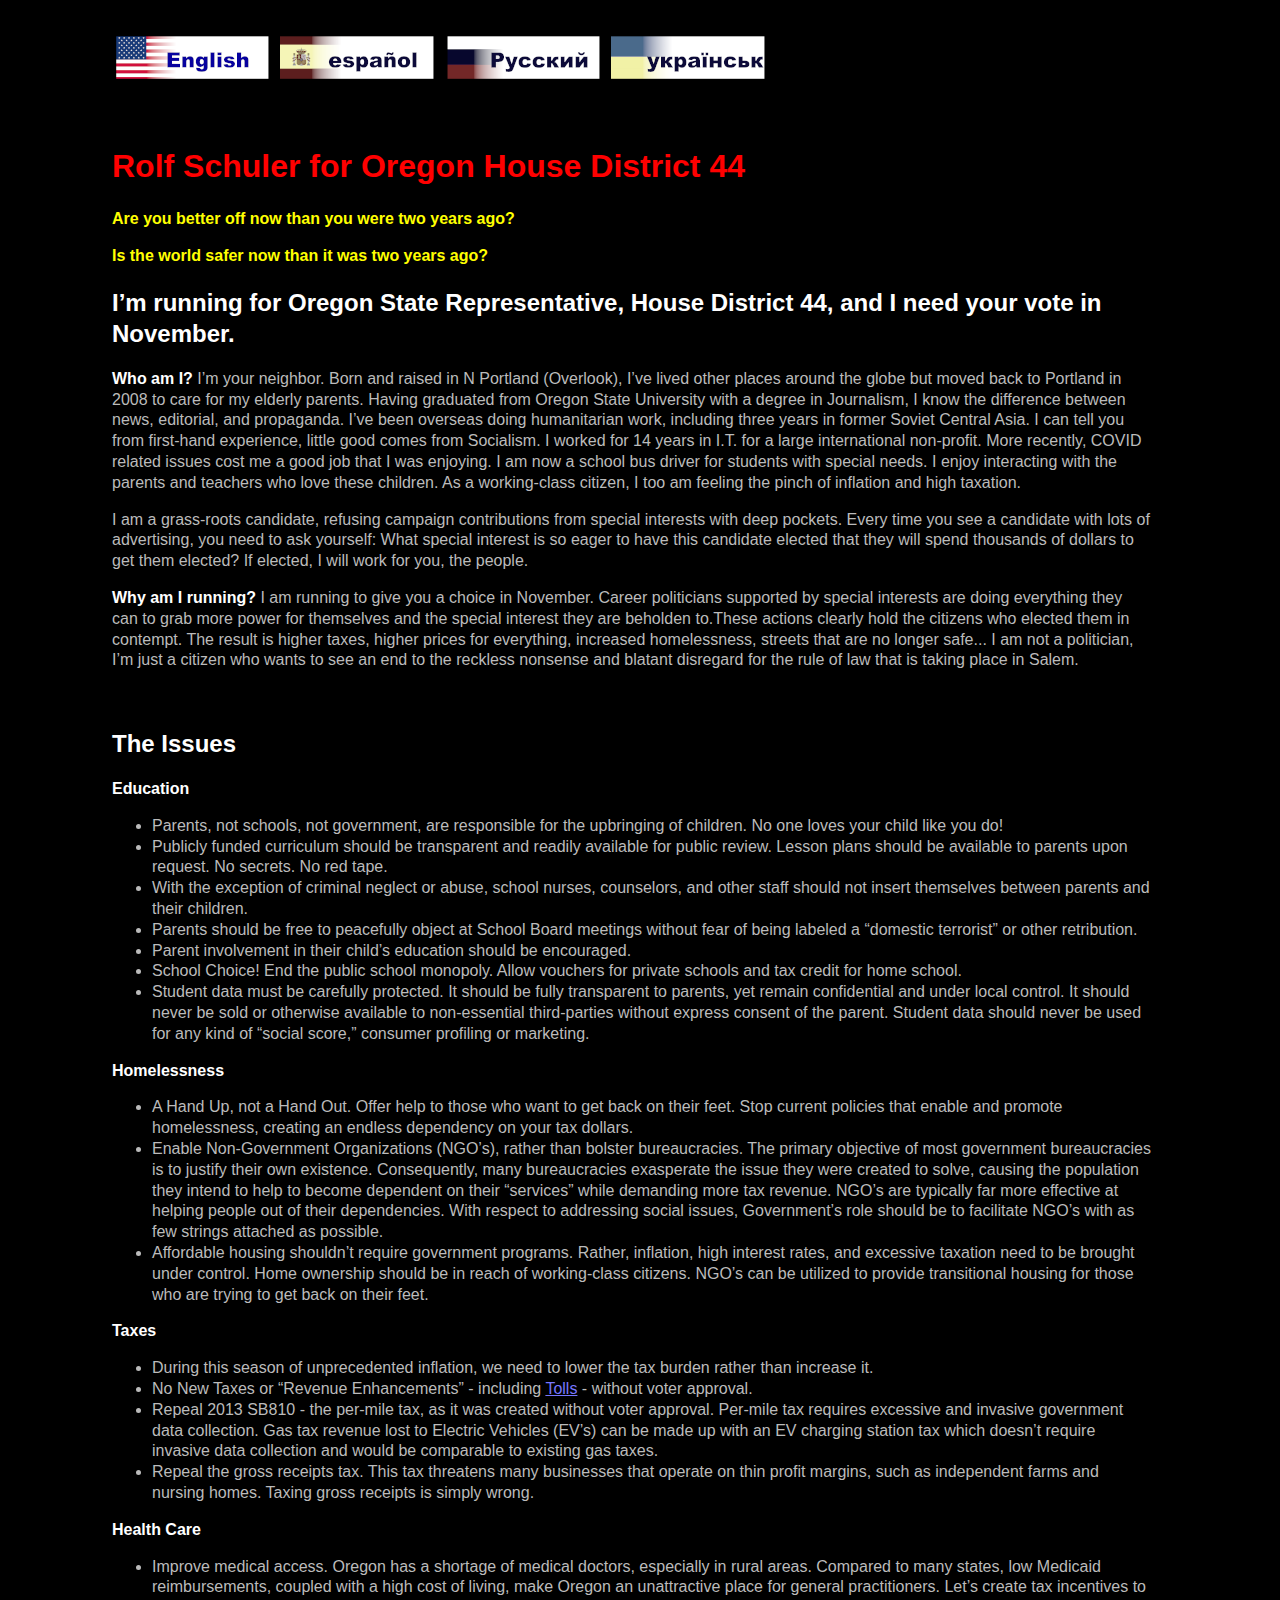
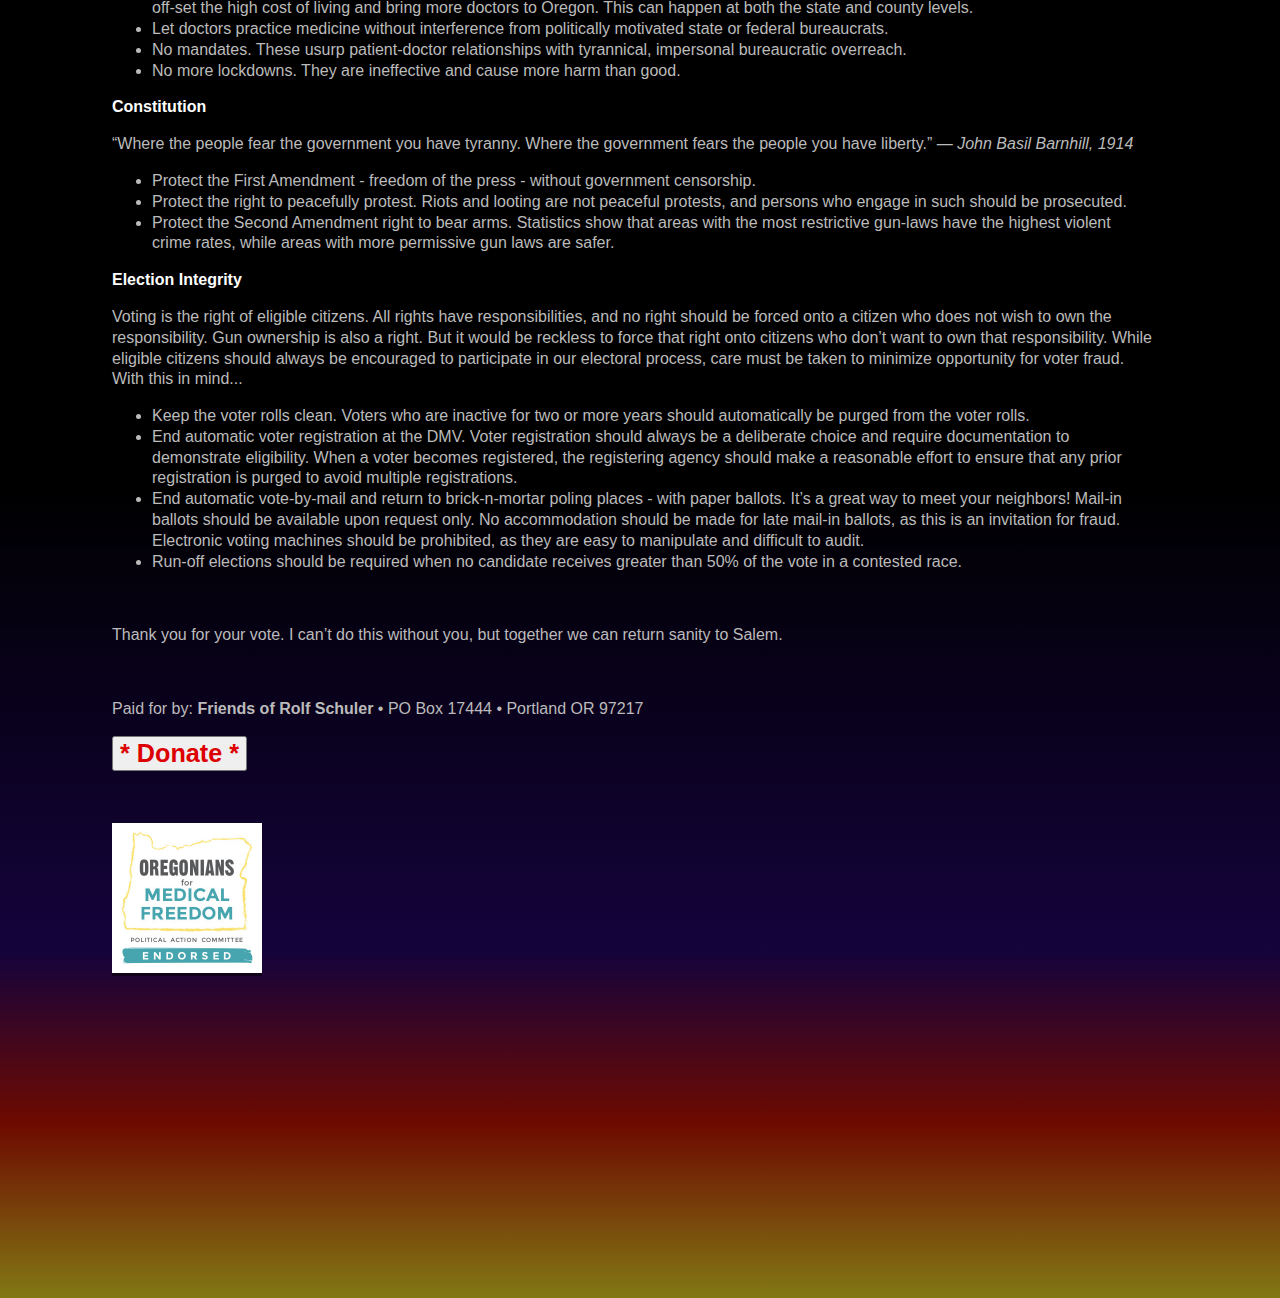
==== commit 8e5c8537: "Add files via upload" ====
--- a/index.html
+++ b/index.html
@@ -11,8 +11,8 @@
 var revision = {
  "en" : "2022-10-15 rs",
  "es" : "2022-10-23 jh",
- "ru" : "tp",
- "uk" : "tp"
+ "ru" : "2022-10-24 tp",
+ "uk" : "2022-10-24 tp"
 };
 var xpage = "en";
 </script>
@@ -84,7 +84,7 @@
 <!--  Add Endorsement Badges
       Oregonians for Medical Freedom    https://www.oregoniansformedicalfreedom.com/
 -->
-<p class="stealth_link"><a href="https://www.oregoniansformedicalfreedom.com/" title="Oregonians For Medical Freedom" target="_blank" rel="noreferrer noopener"><img src="omf_badge.jpg" height="150" width="150" alt="OMF Endorsement Badge" /></a></p>
+<p class="stealth_link"><a href="https://www.oregoniansformedicalfreedom.com/" title="Oregonians For Medical Freedom" target="_blank"><img src="omf_badge.jpg" height="150" width="150" alt="OMF Endorsement Badge" /></a></p>
 <div class="no_print"><p>&nbsp;</p><p>&nbsp;</p><p>&nbsp;</p><p>&nbsp;</p><p>&nbsp;</p><p>&nbsp;</p><p>&nbsp;</p><p>&nbsp;</p></div>
 </body>
 </html>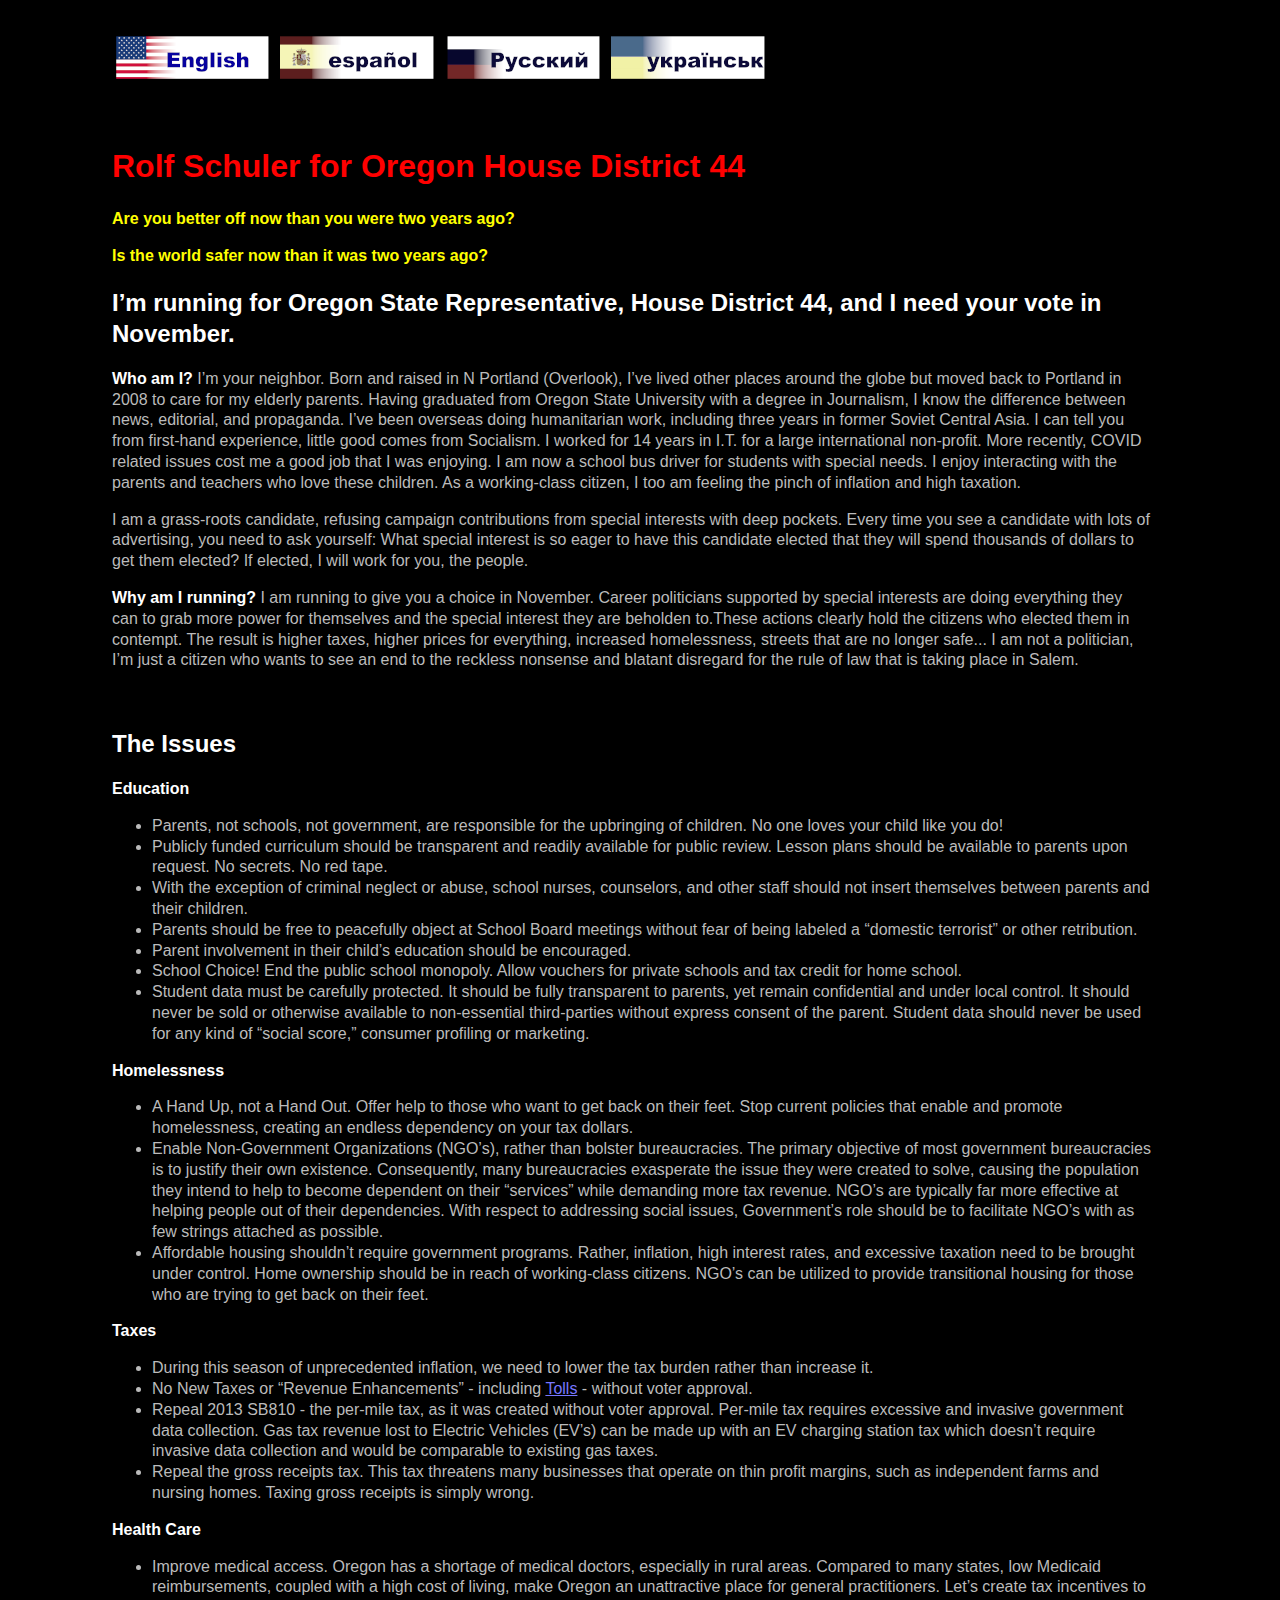
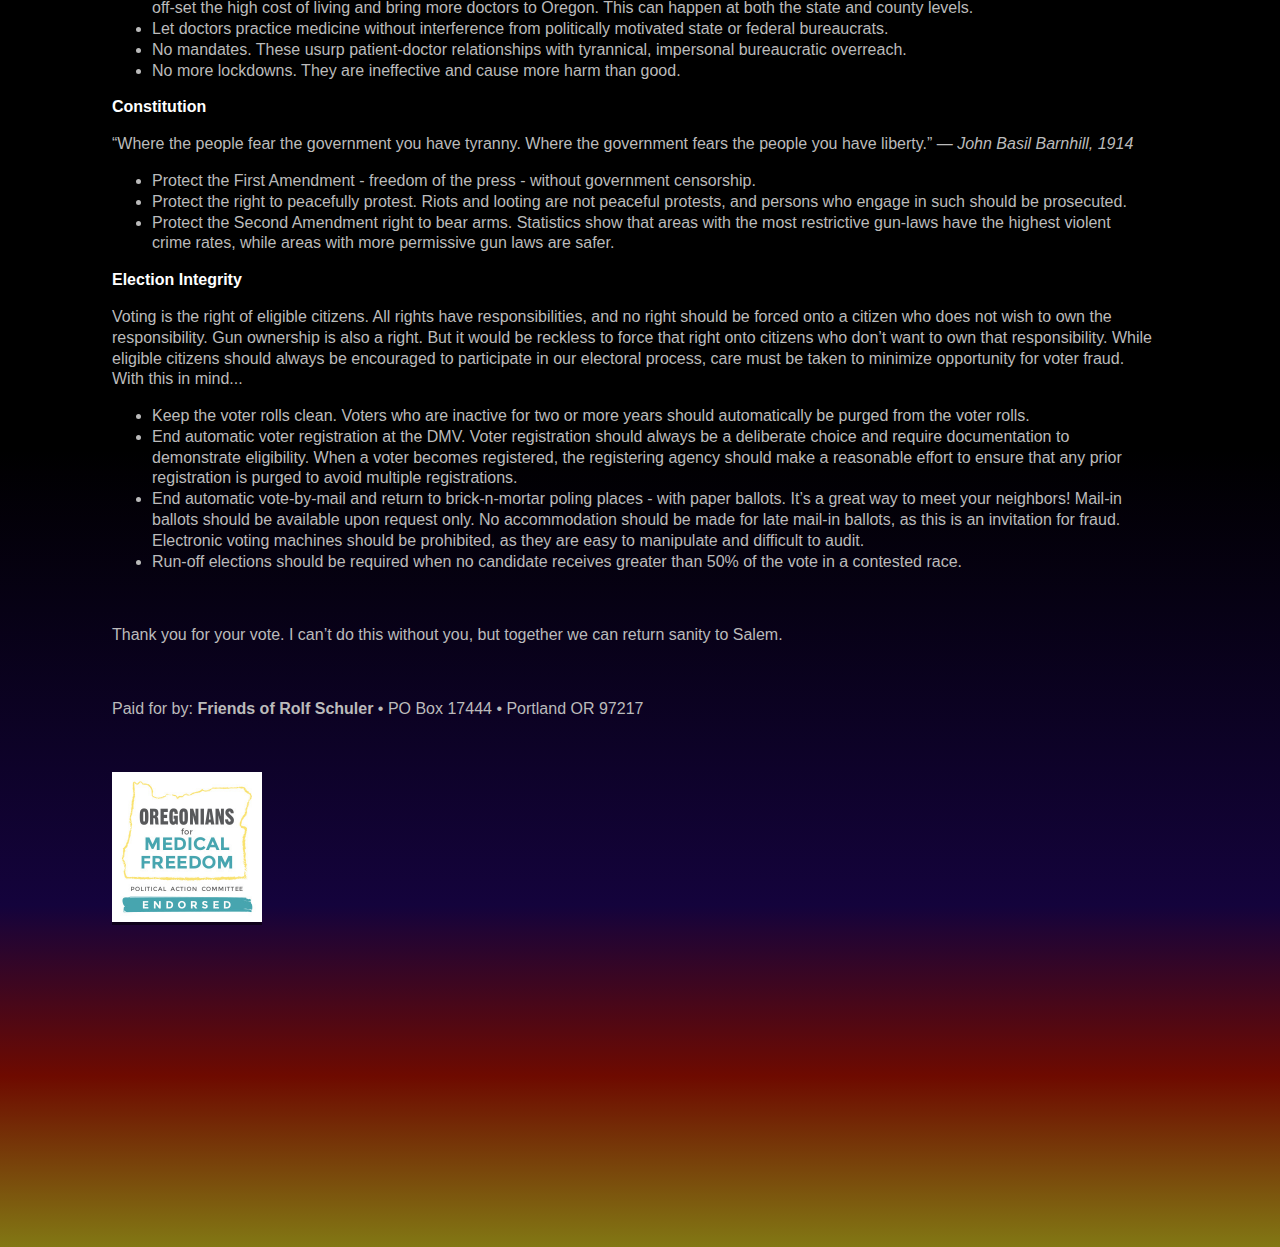
==== commit 50e1378a: "Update index.html" ====
--- a/index.html
+++ b/index.html
@@ -77,9 +77,11 @@
 
 <p>&nbsp;</p><p>Thank you for your vote. I can&rsquo;t do this without you, but together we can return sanity to Salem.</p>
 <p>&nbsp;</p><p>Paid for by: <strong>Friends of Rolf Schuler</strong> &bull; PO Box 17444 &bull; Portland OR 97217</p>
+ <!--
 <div style="font-size: large"><form action="https://secure.anedot.com/0b63c38c-93d5-4f43-864d-88f693352cc8/90d7b7e9-d9a1-4845-b103-831c47425085"" method="get" target="_blank">
    <button class="bigButton" type="submit">* Donate *</button>
 </form></div>
+-->
 <p>&nbsp;</p>
 <!--  Add Endorsement Badges
       Oregonians for Medical Freedom    https://www.oregoniansformedicalfreedom.com/
@@ -87,4 +89,4 @@
 <p class="stealth_link"><a href="https://www.oregoniansformedicalfreedom.com/" title="Oregonians For Medical Freedom" target="_blank"><img src="omf_badge.jpg" height="150" width="150" alt="OMF Endorsement Badge" /></a></p>
 <div class="no_print"><p>&nbsp;</p><p>&nbsp;</p><p>&nbsp;</p><p>&nbsp;</p><p>&nbsp;</p><p>&nbsp;</p><p>&nbsp;</p><p>&nbsp;</p></div>
 </body>
-</html>+</html>
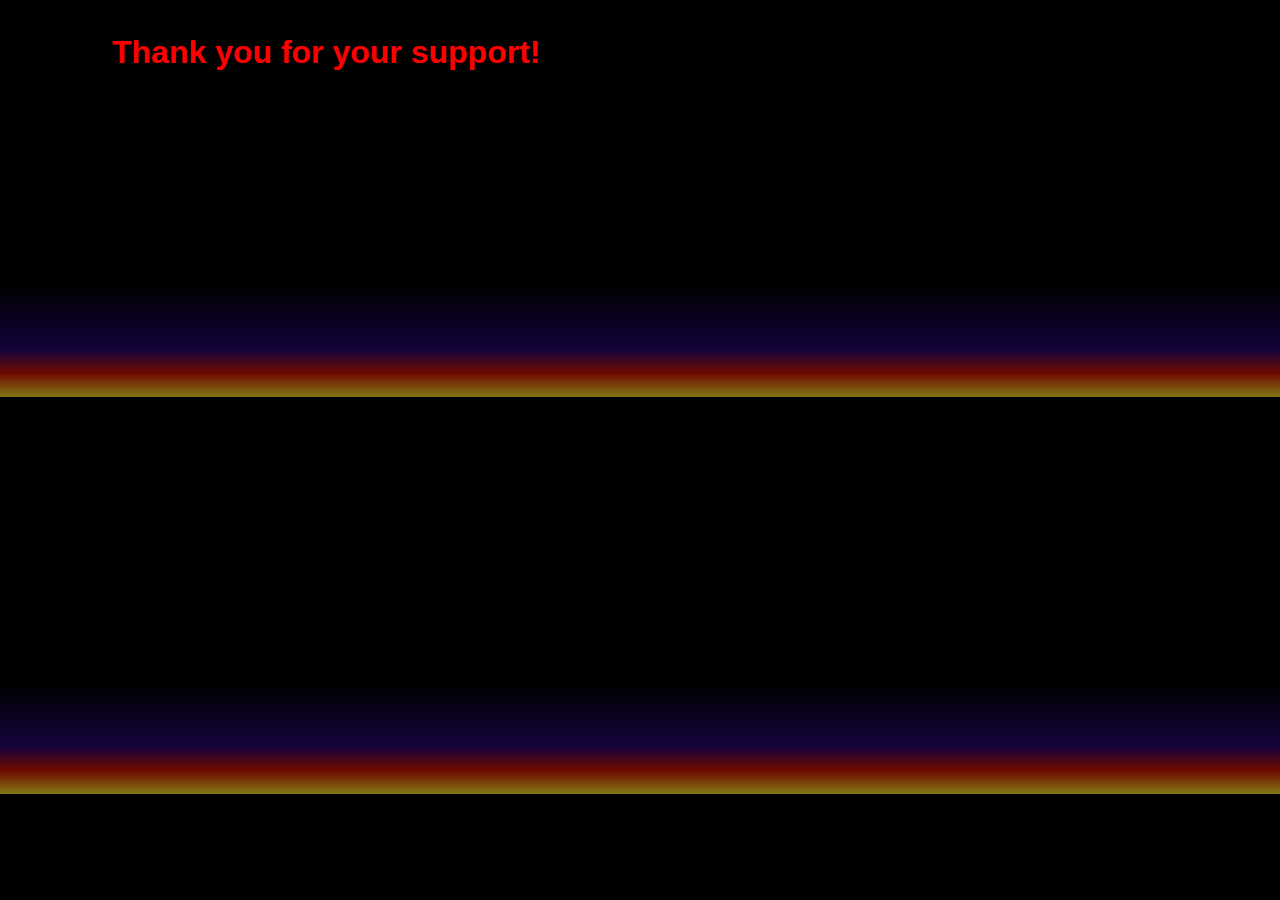
==== commit 46140b01: "Update index.html" ====
--- a/index.html
+++ b/index.html
@@ -5,7 +5,7 @@
 <meta name="viewport" content="width=device-width, initial-scale=1.0" />
 <link rel="stylesheet" type="text/css" href="reactive_black.css" />
 <link rel="shortcut icon" href="favicon.ico" type="image/x-icon" />
-<title>Rolf For Oregon House District 44</title>
+<title>Rolf For Oregon</title>
 <script type="text/javascript" src ="r4o.js"></script>
 <script type="text/javascript">
 var revision = {
@@ -19,74 +19,8 @@
 </head>
 <body>
 <!--  Insert Language Options   en es ru uk  -->
-<script type="text/javascript">document.write(langBar());</script>
-<h1>Rolf Schuler for Oregon House District 44</h1>
-<p class="pHeadY">Are you better off now than you were two years ago?</p>
-<p class="pHeadY">Is the world safer now than it was two years ago?</p>
+<h1>Thank you for your support!</h1>
 
-<h2>I&rsquo;m running for Oregon State Representative, House District 44, and I need your vote in November.</h2>
-
-<p><span class="pHead">Who am I?</span> I&rsquo;m your neighbor. Born and raised in N Portland (Overlook), I&rsquo;ve lived other places around the globe but moved back to Portland in 2008 to care for my elderly parents. Having graduated from Oregon State University with a degree in Journalism, I know the difference between news, editorial, and propaganda. I&rsquo;ve been overseas doing humanitarian work, including three years in former Soviet Central Asia. I can tell you from first-hand experience, little good comes from Socialism. I worked for 14 years in I.T. for a large international non-profit. More recently, COVID related issues cost me a good job that I was enjoying. I am now a school bus driver for students with special needs. I enjoy interacting with the parents and teachers who love these children. As a working-class citizen, I too am feeling the pinch of inflation and high taxation.</p><p>I am a grass-roots candidate, refusing campaign contributions from special interests with deep pockets. Every time you see a candidate with lots of advertising, you need to ask yourself: What special interest is so eager to have this candidate elected that they will spend thousands of dollars to get them elected? If elected, I will work for you, the people.</p>
-
-<p><span class="pHead">Why am I running?</span> I am running to give you a choice in November. Career politicians supported by special interests are doing everything they can to grab more power for themselves and the special interest they are beholden to.These actions clearly hold the citizens who elected them in contempt. The result is higher taxes, higher prices for everything, increased homelessness, streets that are no longer safe... I am not a politician, I&rsquo;m just a citizen who wants to see an end to the reckless nonsense and blatant disregard for the rule of law that is taking place in Salem.</p>
-<p>&nbsp;</p>
-<h2>The Issues</h2>
-
-<p class="pHead">Education</p><ul>
-<li>Parents, not schools, not government, are responsible for the upbringing of children. No one loves your child like you do!</li>
-<li>Publicly funded curriculum should be transparent and readily available for public review. Lesson plans should be available to parents upon request. No secrets. No red tape.</li>
-<li>With the exception of criminal neglect or abuse, school nurses, counselors, and other staff should not insert themselves between parents and their children.</li>
-<li>Parents should be free to peacefully object at School Board meetings without fear of being labeled a &ldquo;domestic terrorist&rdquo; or other retribution.</li>
-<li>Parent involvement in their child&rsquo;s education should be encouraged.</li>
-<li>School Choice! End the public school monopoly. Allow vouchers for private schools and tax credit for home school.</li>
-<li>Student data must be carefully protected. It should be fully transparent to parents, yet remain confidential and under local control. It should never be sold or otherwise available to non-essential third-parties without express consent of the parent. Student data should never be used for any kind of &ldquo;social score,&rdquo; consumer profiling or marketing.</li>
-</ul>
-
-<p class="pHead">Homelessness</p><ul>
-<li>A Hand Up, not a Hand Out. Offer help to those who want to get back on their feet. Stop current policies that enable and promote homelessness, creating an endless dependency on your tax dollars.</li>
-<li>Enable Non-Government Organizations (NGO&rsquo;s), rather than bolster bureaucracies. The primary objective of most government bureaucracies is to justify their own existence. Consequently, many bureaucracies exasperate the issue they were created to solve, causing the population they intend to help to become dependent on their &ldquo;services&rdquo; while demanding more tax revenue. NGO&rsquo;s are typically far more effective at helping people out of their dependencies. With respect to addressing social issues, Government&rsquo;s role should be to facilitate NGO&rsquo;s with as few strings attached as possible.</li>
-<li>Affordable housing shouldn&rsquo;t require government programs. Rather, inflation, high interest rates, and excessive taxation need to be brought under control. Home ownership should be in reach of working-class citizens. NGO&rsquo;s can be utilized to provide transitional housing for those who are trying to get back on their feet.</li>
-</ul>
-
-<p class="pHead">Taxes</p><ul>
-<li>During this season of unprecedented inflation, we need to lower the tax burden rather than increase it.</li>
-<li>No New Taxes or &ldquo;Revenue Enhancements&rdquo; - including <a href="https://votebeforetolls.org" target="_blank" rel="noreferrer noopener">Tolls</a> - without voter approval.</li>
-<li>Repeal 2013 SB810 - the per-mile tax, as it was created without voter approval. Per-mile tax requires excessive and invasive government data collection. Gas tax revenue lost to Electric Vehicles (EV&rsquo;s) can be made up with an EV charging station tax which doesn&rsquo;t require invasive data collection and would be comparable to existing gas taxes.</li>
-<li>Repeal the gross receipts tax. This tax threatens many businesses that operate on thin profit margins, such as independent farms and nursing homes. Taxing gross receipts is simply wrong.</li>
-</ul>
-
-<p class="pHead">Health Care</p><ul>
-<li>Improve medical access. Oregon has a shortage of medical doctors, especially in rural areas. Compared to many states, low Medicaid reimbursements, coupled with a high cost of living, make Oregon an unattractive place for general practitioners. Let&rsquo;s create tax incentives to off-set the high cost of living and bring more doctors to Oregon. This can happen at both the state and county levels.</li>
-<li>Let doctors practice medicine without interference from politically motivated state or federal bureaucrats.</li>
-<li>No mandates. These usurp patient-doctor relationships with tyrannical, impersonal bureaucratic overreach.</li>
-<li>No more lockdowns. They are ineffective and cause more harm than good.</li>
-</ul>
-
-<p class="pHead">Constitution</p><p>&ldquo;Where the people fear the government you have tyranny. Where the government fears the people you have liberty.&rdquo; &mdash; <i>John Basil Barnhill, 1914</i></p><ul>
-<li>Protect the First Amendment - freedom of the press - without government censorship.</li>
-<li>Protect the right to peacefully protest. Riots and looting are not peaceful protests, and persons who engage in such should be prosecuted.</li>
-<li>Protect the Second Amendment right to bear arms. Statistics show that areas with the most restrictive gun-laws have the highest violent crime rates, while areas with more permissive gun laws are safer.</li>
-</ul>
-
-<p class="pHead">Election Integrity</p><p>Voting is the right of eligible citizens. All rights have responsibilities, and no right should be forced onto a citizen who does not wish to own the responsibility. Gun ownership is also a right. But it would be reckless to force that right onto citizens who don&rsquo;t want to own that responsibility. While eligible citizens should always be encouraged to participate in our electoral process, care must be taken to minimize opportunity for voter fraud. With this in mind...</p><ul>
-<li>Keep the voter rolls clean. Voters who are inactive for two or more years should automatically be purged from the voter rolls.</li>
-<li>End automatic voter registration at the DMV. Voter registration should always be a deliberate choice and require documentation to demonstrate eligibility. When a voter becomes registered, the registering agency should make a reasonable effort to ensure that any prior registration is purged to avoid multiple registrations.</li>
-<li>End automatic vote-by-mail and return to brick-n-mortar poling places - with paper ballots. It&rsquo;s a great way to meet your neighbors! Mail-in ballots should be available upon request only. No accommodation should be made for late mail-in ballots, as this is an invitation for fraud. Electronic voting machines should be prohibited, as they are easy to manipulate and difficult to audit.</li>
-<li>Run-off elections should be required when no candidate receives greater than 50% of the vote in a contested race.</li>
-</ul>
-
-<p>&nbsp;</p><p>Thank you for your vote. I can&rsquo;t do this without you, but together we can return sanity to Salem.</p>
-<p>&nbsp;</p><p>Paid for by: <strong>Friends of Rolf Schuler</strong> &bull; PO Box 17444 &bull; Portland OR 97217</p>
- <!--
-<div style="font-size: large"><form action="https://secure.anedot.com/0b63c38c-93d5-4f43-864d-88f693352cc8/90d7b7e9-d9a1-4845-b103-831c47425085"" method="get" target="_blank">
-   <button class="bigButton" type="submit">* Donate *</button>
-</form></div>
--->
-<p>&nbsp;</p>
-<!--  Add Endorsement Badges
-      Oregonians for Medical Freedom    https://www.oregoniansformedicalfreedom.com/
--->
-<p class="stealth_link"><a href="https://www.oregoniansformedicalfreedom.com/" title="Oregonians For Medical Freedom" target="_blank"><img src="omf_badge.jpg" height="150" width="150" alt="OMF Endorsement Badge" /></a></p>
 <div class="no_print"><p>&nbsp;</p><p>&nbsp;</p><p>&nbsp;</p><p>&nbsp;</p><p>&nbsp;</p><p>&nbsp;</p><p>&nbsp;</p><p>&nbsp;</p></div>
 </body>
 </html>
